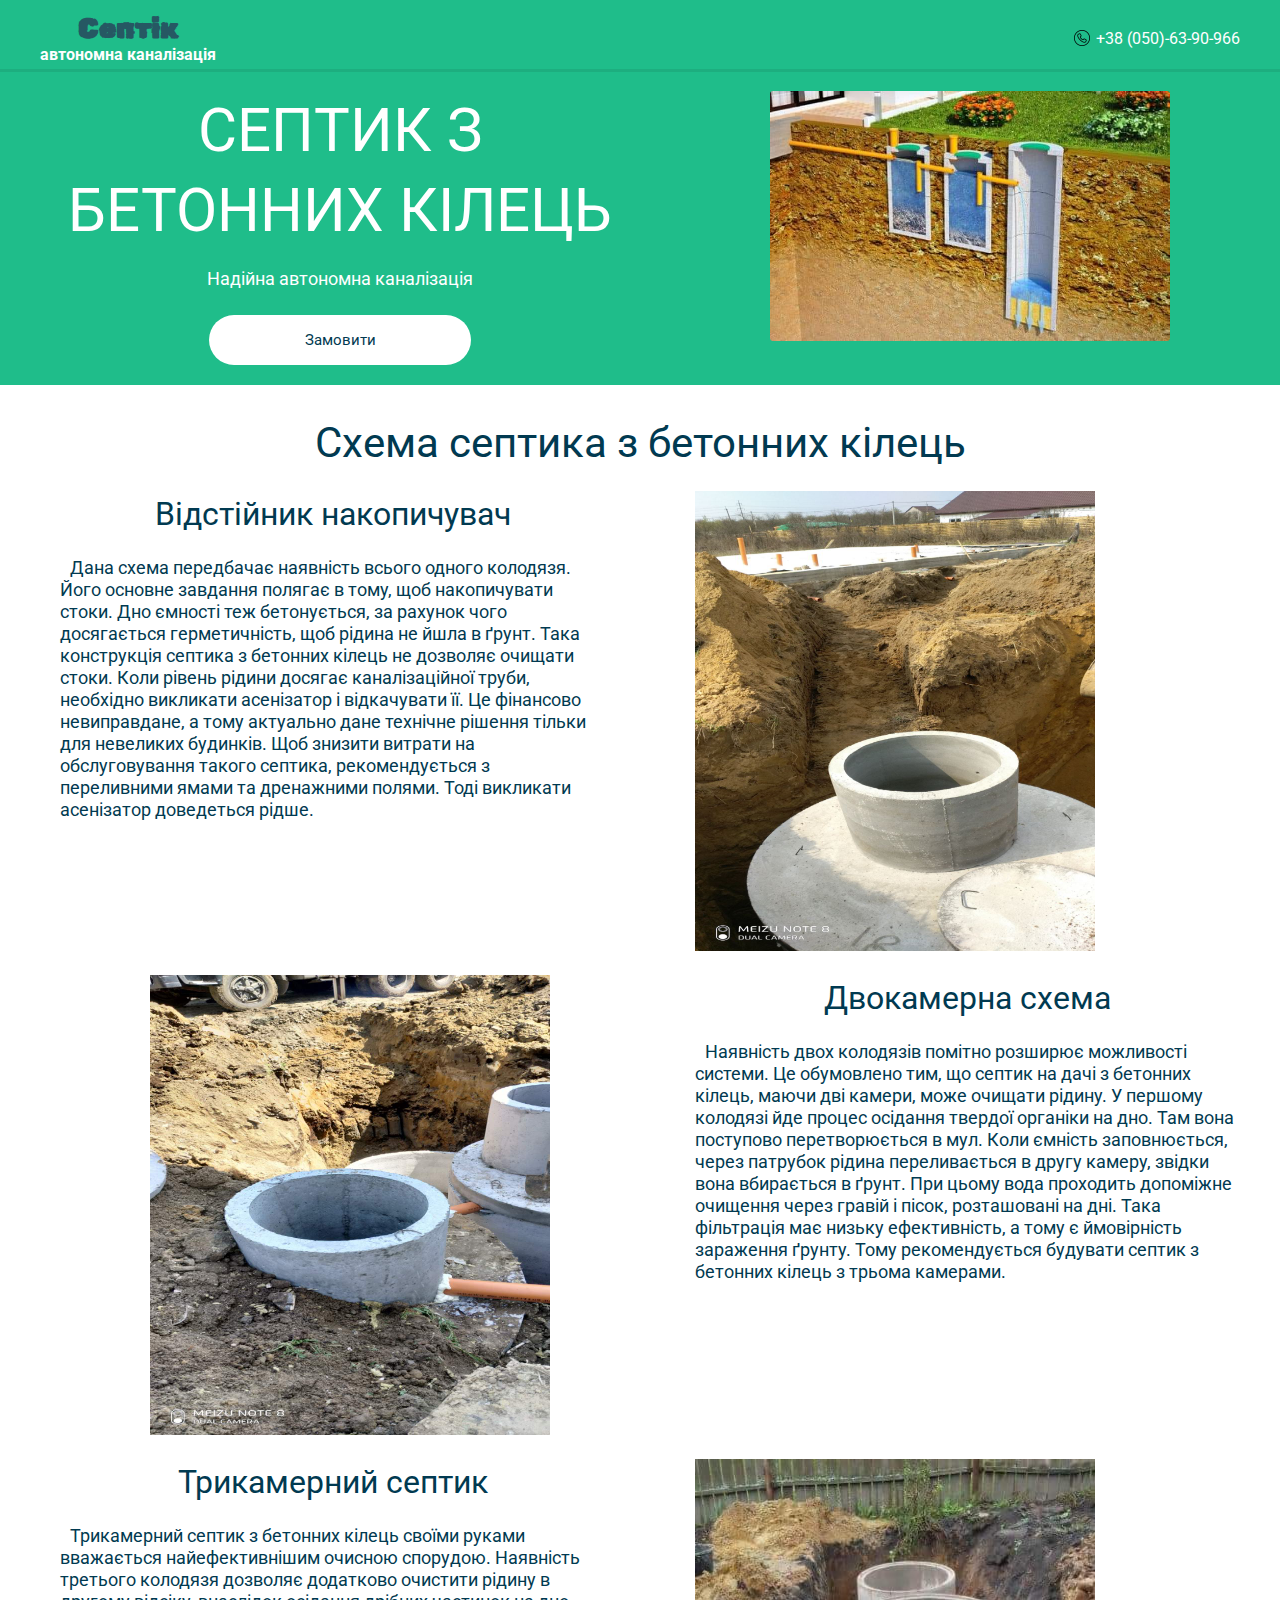
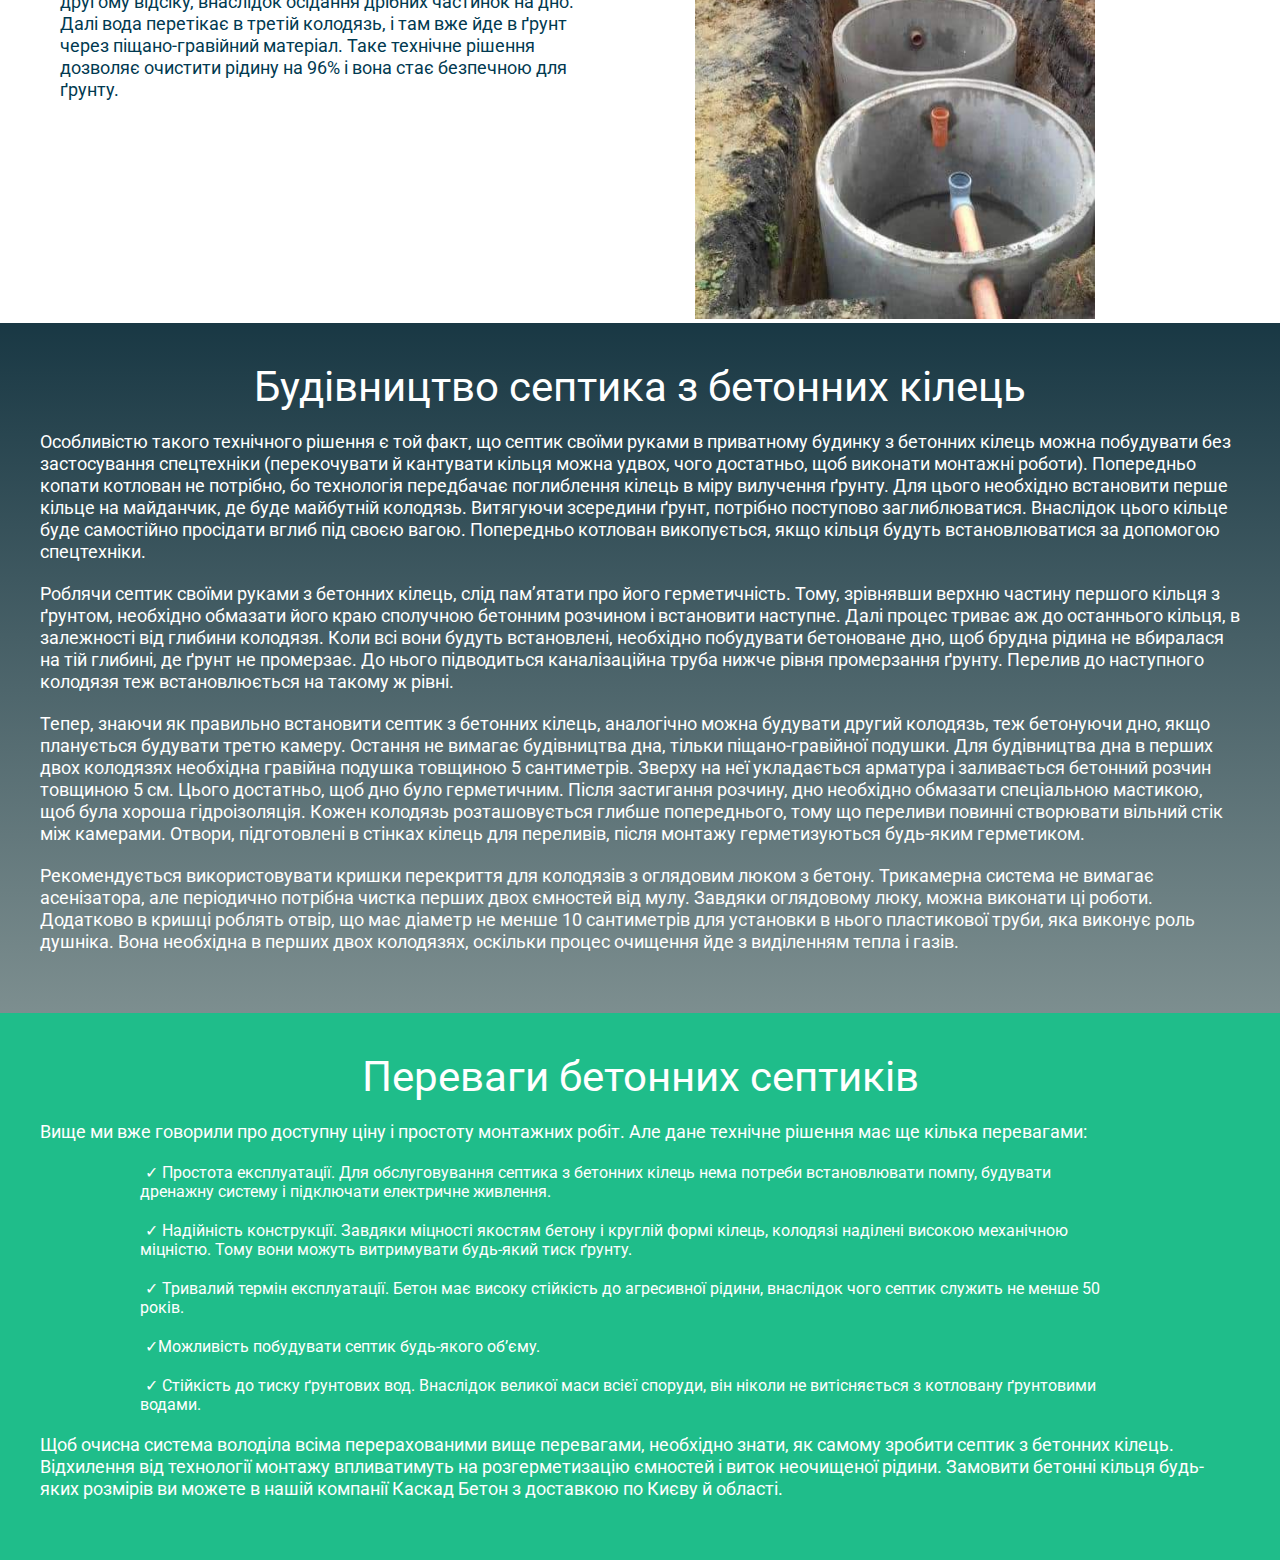
==== index.html @ 29ce248e "+" ====
<!DOCTYPE html>
<html lang="en">
  <head>
    <meta charset="UTF-8" />
    <meta http-equiv="X-UA-Compatible" content="IE=edge" />
    <meta name="viewport" content="width=device-width, initial-scale=1.0" />
    <link rel="stylesheet" href="./style/style.css" />
    <title>Автономна каналізація Київ</title>
  </head>
  <body>
    <header>
      <div class="container">
        <div class="header_wraper">
          <div class="logo">
            <span>Септік</span> <br />
            автономна каналізація
          </div>
          <div class="contacts_wraper">
            <img src="./img/icons/call.png" alt="" />
            <a href="tel:+380506390966">+38 (050)-63-90-966</a>
          </div>
        </div>
      </div>
      <div class="line"></div>
    </header>
    <section class="main_container">
      <div class="container">
        <div class="main">
          <div class="main_text">
            <h1>СЕПТИК З БЕТОННИХ КІЛЕЦЬ</h1>
            <h2>Надійна автономна каналізація</h2>
            <a href="tel:+380506390966">Замовити</a>
          </div>

          <div class="main_image">
            <img
              src="./img/изображение_viber_2022-11-30_10-48-38-507.jpg"
              alt=""
            />
          </div>
        </div>
      </div>
    </section>
    <section>
      <div class="container">
        <div class="scheme">
          <h3>Схема септика з бетонних кілець</h3>
          <div class="item_left">
            <div class="left">
              <h4>Відстійник накопичувач</h4>
              <p>
                <span>Дана </span> схема передбачає наявність всього одного
                колодязя. Його основне завдання полягає в тому, щоб накопичувати
                стоки. Дно ємності теж бетонується, за рахунок чого досягається
                герметичність, щоб рідина не йшла в ґрунт. Така конструкція
                септика з бетонних кілець не дозволяє очищати стоки. Коли рівень
                рідини досягає каналізаційної труби, необхідно викликати
                асенізатор і відкачувати її. Це фінансово невиправдане, а тому
                актуально дане технічне рішення тільки для невеликих будинків.
                Щоб знизити витрати на обслуговування такого септика,
                рекомендується з переливними ямами та дренажними полями. Тоді
                викликати асенізатор доведеться рідше.
              </p>
            </div>
            <div class="image_left">
              <img
                src="./img/изображение_viber_2022-11-30_10-48-43-849.jpg"
                alt=""
              />
            </div>
          </div>
          <div class="item_right">
            <div class="image_right">
              <img
                src="./img/изображение_viber_2022-11-30_10-48-42-020.jpg"
                alt=""
              />
            </div>
            <div class="right">
              <h4>Двокамерна схема</h4>
              <p>
                <span> Наявність</span> двох колодязів помітно розширює
                можливості системи. Це обумовлено тим, що септик на дачі з
                бетонних кілець, маючи дві камери, може очищати рідину. У
                першому колодязі йде процес осідання твердої органіки на дно.
                Там вона поступово перетворюється в мул. Коли ємність
                заповнюється, через патрубок рідина переливається в другу
                камеру, звідки вона вбирається в ґрунт. При цьому вода проходить
                допоміжне очищення через гравій і пісок, розташовані на дні.
                Така фільтрація має низьку ефективність, а тому є ймовірність
                зараження ґрунту. Тому рекомендується будувати септик з бетонних
                кілець з трьома камерами.
              </p>
            </div>
          </div>
          <div class="item_left">
            <div class="left">
              <h4>Трикамерний септик</h4>
              <p>
                <span>Трикамерний</span> септик з бетонних кілець своїми руками
                вважається найефективнішим очисною спорудою. Наявність третього
                колодязя дозволяє додатково очистити рідину в другому відсіку,
                внаслідок осідання дрібних частинок на дно. Далі вода перетікає
                в третій колодязь, і там вже йде в ґрунт через піщано-гравійний
                матеріал. Таке технічне рішення дозволяє очистити рідину на 96%
                і вона стає безпечною для ґрунту.
              </p>
            </div>
            <div class="image_left">
              <img
                src="./img/изображение_viber_2022-11-30_10-48-37-850.jpg"
                alt=""
              />
            </div>
          </div>
        </div>
      </div>
    </section>

    <section class="construction">
      <div class="container">
        <h4>Будівництво септика з бетонних кілець</h4>
        <p>
          Особливістю такого технічного рішення є той факт, що септик своїми
          руками в приватному будинку з бетонних кілець можна побудувати без
          застосування спецтехніки (перекочувати й кантувати кільця можна удвох,
          чого достатньо, щоб виконати монтажні роботи). Попередньо копати
          котлован не потрібно, бо технологія передбачає поглиблення кілець в
          міру вилучення ґрунту. Для цього необхідно встановити перше кільце на
          майданчик, де буде майбутній колодязь. Витягуючи зсередини ґрунт,
          потрібно поступово заглиблюватися. Внаслідок цього кільце буде
          самостійно просідати вглиб під своєю вагою. Попередньо котлован
          викопується, якщо кільця будуть встановлюватися за допомогою
          спецтехніки.
        </p>
        <p>
          Роблячи септик своїми руками з бетонних кілець, слід пам’ятати про
          його герметичність. Тому, зрівнявши верхню частину першого кільця з
          ґрунтом, необхідно обмазати його краю сполучною бетонним розчином і
          встановити наступне. Далі процес триває аж до останнього кільця, в
          залежності від глибини колодязя. Коли всі вони будуть встановлені,
          необхідно побудувати бетоноване дно, щоб брудна рідина не вбиралася на
          тій глибині, де ґрунт не промерзає. До нього підводиться каналізаційна
          труба нижче рівня промерзання ґрунту. Перелив до наступного колодязя
          теж встановлюється на такому ж рівні.
        </p>
        <p>
          Тепер, знаючи як правильно встановити септик з бетонних кілець,
          аналогічно можна будувати другий колодязь, теж бетонуючи дно, якщо
          планується будувати третю камеру. Остання не вимагає будівництва дна,
          тільки піщано-гравійної подушки. Для будівництва дна в перших двох
          колодязях необхідна гравійна подушка товщиною 5 сантиметрів. Зверху на
          неї укладається арматура і заливається бетонний розчин товщиною 5 см.
          Цього достатньо, щоб дно було герметичним. Після застигання розчину,
          дно необхідно обмазати спеціальною мастикою, щоб була хороша
          гідроізоляція. Кожен колодязь розташовується глибше попереднього, тому
          що переливи повинні створювати вільний стік між камерами. Отвори,
          підготовлені в стінках кілець для переливів, після монтажу
          герметизуються будь-яким герметиком.
        </p>
        <p>
          Рекомендується використовувати кришки перекриття для колодязів з
          оглядовим люком з бетону. Трикамерна система не вимагає асенізатора,
          але періодично потрібна чистка перших двох ємностей від мулу. Завдяки
          оглядовому люку, можна виконати ці роботи. Додатково в кришці роблять
          отвір, що має діаметр не менше 10 сантиметрів для установки в нього
          пластикової труби, яка виконує роль душніка. Вона необхідна в перших
          двох колодязях, оскільки процес очищення йде з виділенням тепла і
          газів.
        </p>
      </div>
    </section>
    <section class="benefits">
      <div class="container">
        <h4>Переваги бетонних септиків</h4>
        <p>
          Вище ми вже говорили про доступну ціну і простоту монтажних робіт. Але
          дане технічне рішення має ще кілька перевагами:
        </p>
        <ul>
          <li>
            Простота експлуатації. Для обслуговування септика з бетонних кілець
            нема потреби встановлювати помпу, будувати дренажну систему і
            підключати електричне живлення.
          </li>
          <li>
            Надійність конструкції. Завдяки міцності якостям бетону і круглій
            формі кілець, колодязі наділені високою механічною міцністю. Тому
            вони можуть витримувати будь-який тиск ґрунту.
          </li>
          <li>
            Тривалий термін експлуатації. Бетон має високу стійкість до
            агресивної рідини, внаслідок чого септик служить не менше 50 років.
          </li>
          <li>Можливість побудувати септик будь-якого об’єму.</li>
          <li>
            Стійкість до тиску ґрунтових вод. Внаслідок великої маси всієї
            споруди, він ніколи не витісняється з котловану ґрунтовими водами.
          </li>
        </ul>
        <p>
          Щоб очисна система володіла всіма перерахованими вище перевагами,
          необхідно знати, як самому зробити септик з бетонних кілець.
          Відхилення від технології монтажу впливатимуть на розгерметизацію
          ємностей і виток неочищеної рідини. Замовити бетонні кільця будь-яких
          розмірів ви можете в нашій компанії Каскад Бетон з доставкою по Києву
          й області.
        </p>
      </div>
    </section>
  </body>
  <script src="./js/main.js"></script>
</html>
---- style/style.css ----
﻿@import url("https://fonts.googleapis.com/css2?family=Roboto:wght@400;700;900&display=swap");@import url("https://fonts.googleapis.com/css2?family=Rubik+Distressed&display=swap");*{margin:0;padding:0;box-sizing:border-box;font-family:"Roboto", sans-serif}.container{width:1200px;margin:0 auto}header{z-index:6;position:fixed;top:0;left:0;width:100%;background:#1fbd8a;height:71px}header .line{margin-top:5px;width:100%;background-color:rgba(19,40,29,0.098);height:3px;z-index:4}header .header_wraper{padding-top:12px;display:flex;justify-content:space-between;align-items:center}header .header_wraper .logo{text-align:center;color:white;font-weight:bold}header .header_wraper .logo span{font-family:"Rubik Distressed", cursive;color:#265863;font-size:28px}header .header_wraper .contacts_wraper{display:flex;align-items:center}header .header_wraper .contacts_wraper a{text-decoration:none;color:white;font-style:16px;margin-left:6px}header .header_wraper .contacts_wraper img{width:16px;height:16px}.main_container{padding-top:91px;background:#1fbd8a;padding-bottom:20px}.main_container .main{display:flex}.main_container .main_text{width:50%}.main_container .main_text h1{font-family:"Roboto";font-style:normal;font-weight:400;font-size:60px;line-height:80px;color:#ffffff;text-align:center;display:flex;justify-content:center;align-items:center}.main_container .main_text h2{text-align:center;margin-top:15px;font-family:"Roboto";font-style:normal;font-weight:400;font-size:18px;line-height:26px;color:#ffffff}.main_container .main_text a{margin:auto;margin-top:23px;display:flex;justify-content:center;align-items:center;width:262px;height:50px;text-decoration:none;background:#ffffff;border-radius:50px;font-family:"Roboto";font-style:normal;font-weight:400;font-size:15px;line-height:16px;text-align:center;color:#013a51}.main_container .main_image{max-width:50%}.main_container .main_image img{width:400px;height:250px;margin-left:130px;border-radius:3px}.scheme h3{margin-top:30px;font-family:"Roboto";font-style:normal;font-weight:400;font-size:42px;line-height:56px;text-align:center;color:#013a51}.scheme .item_left{margin-top:20px;margin-left:20px;display:flex}.scheme .item_left .left{width:50%}.scheme .item_left .left h4{font-family:"Roboto";font-style:normal;font-weight:400;font-size:32px;line-height:46px;text-align:center;color:#013a51}.scheme .item_left .left p{margin-top:20px;font-family:"Roboto";font-style:normal;font-weight:400;font-size:18px;line-height:22px;color:#013a51}.scheme .item_left .left span{margin-left:10px}.scheme .item_left .image_left{width:50%;margin-left:90px}.scheme .item_left .image_left img{width:400px;height:460px}.scheme .item_right{margin-top:20px;margin-left:20px;display:flex}.scheme .item_right .right{width:50%}.scheme .item_right .right h4{font-family:"Roboto";font-style:normal;font-weight:400;font-size:32px;line-height:46px;text-align:center;color:#013a51}.scheme .item_right .right p{margin-top:20px;font-family:"Roboto";font-style:normal;font-weight:400;font-size:18px;line-height:22px;color:#013a51}.scheme .item_right .right span{margin-left:10px}.scheme .item_right .image_right{width:50%;margin-left:90px}.scheme .item_right .image_right img{width:400px;height:460px}.construction{background:linear-gradient(180deg, rgba(255,255,255,0) 0%, #f2f4e8 217.84%),#193844;width:100%;padding-bottom:40px}.construction h4{padding-top:40px;margin-bottom:20px;font-family:"Roboto";font-style:normal;font-weight:400;font-size:42px;line-height:48px;text-align:center;color:#ffffff}.construction p{margin-bottom:20px;font-family:"Roboto";font-weight:400;font-size:18px;line-height:22px;color:#ffffff}.benefits{background:#1fbd8a;padding-bottom:40px}.benefits h4{padding-top:40px;margin-bottom:20px;font-family:"Roboto";font-style:normal;font-weight:400;font-size:42px;line-height:48px;text-align:center;color:#ffffff}.benefits p{margin-bottom:20px;font-family:"Roboto";font-weight:400;font-size:18px;line-height:22px;color:#ffffff}.benefits ul{margin:0 auto;width:1000px}.benefits ul li{display:block;margin-right:20px;list-style-type:none;color:white;margin-bottom:20px}.benefits ul li::before{content:"✓";color:white;margin-left:5px}
/*# sourceMappingURL=style.css.map */
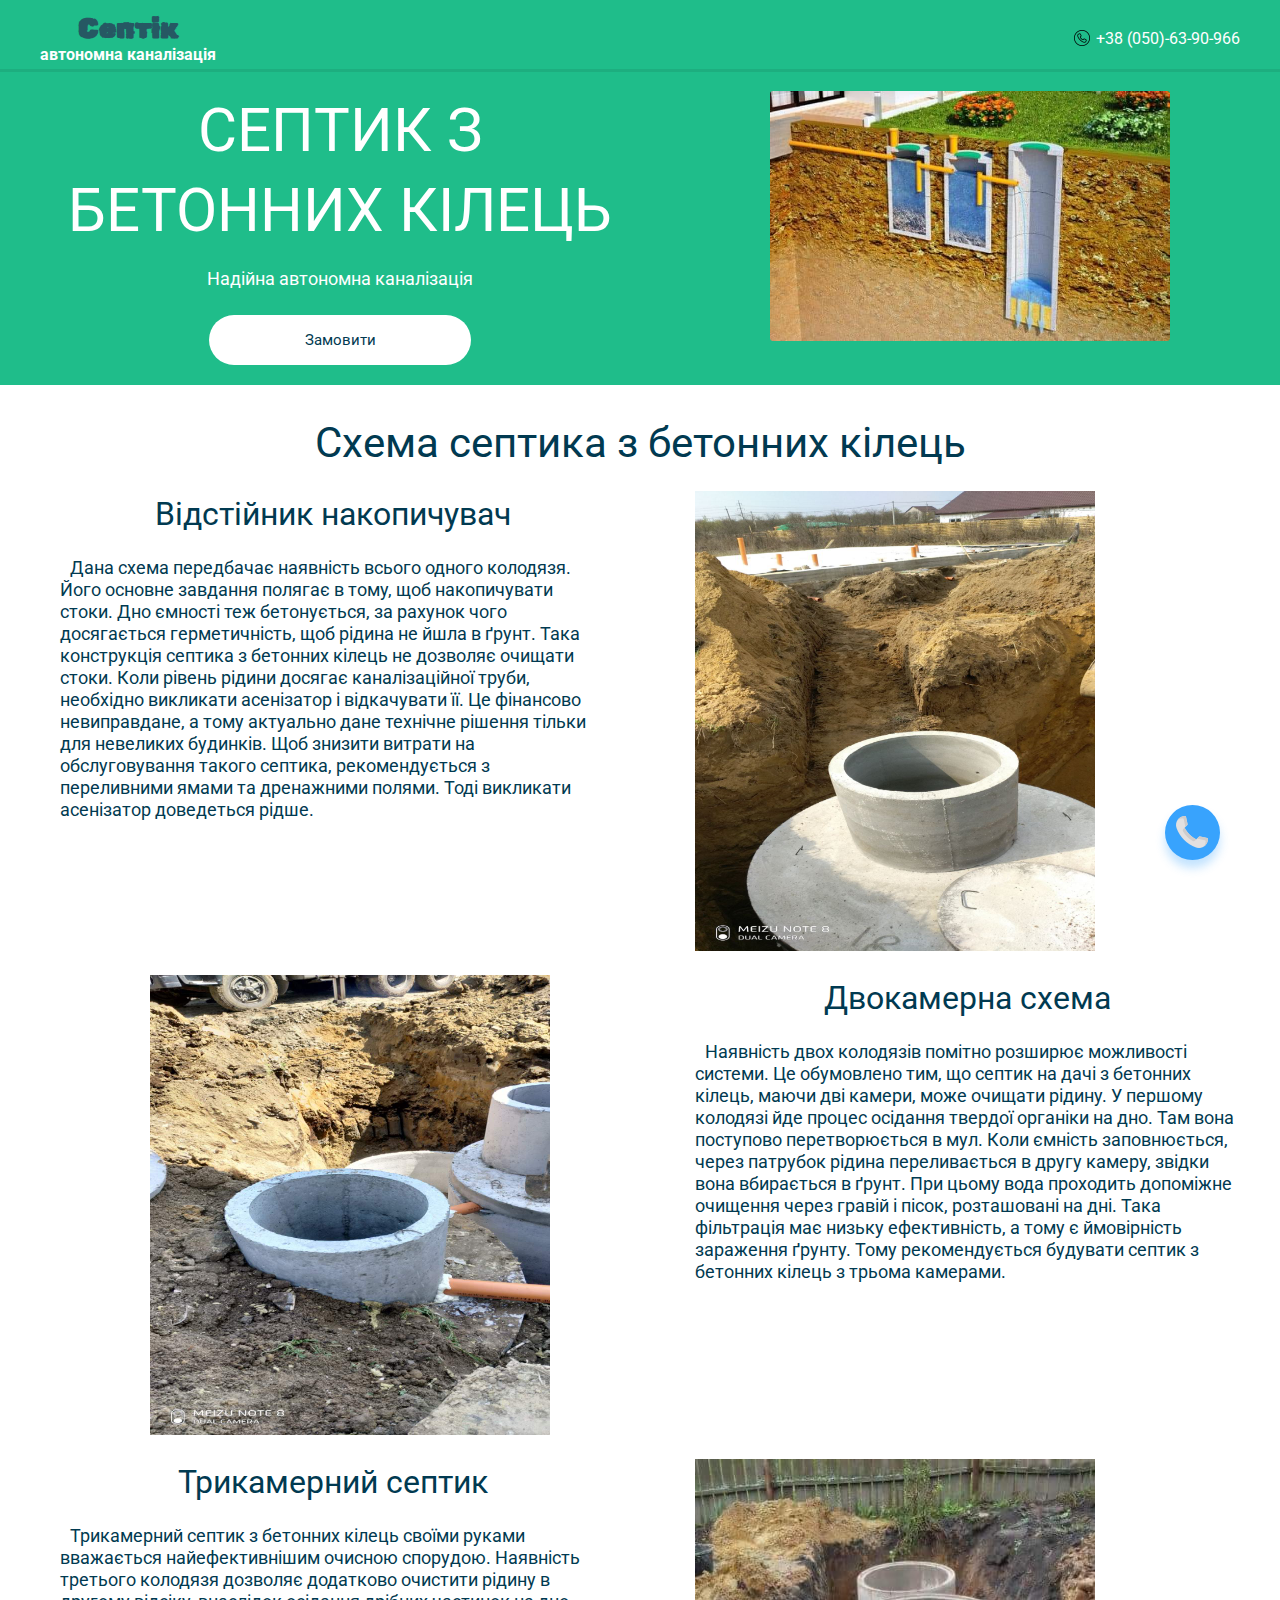
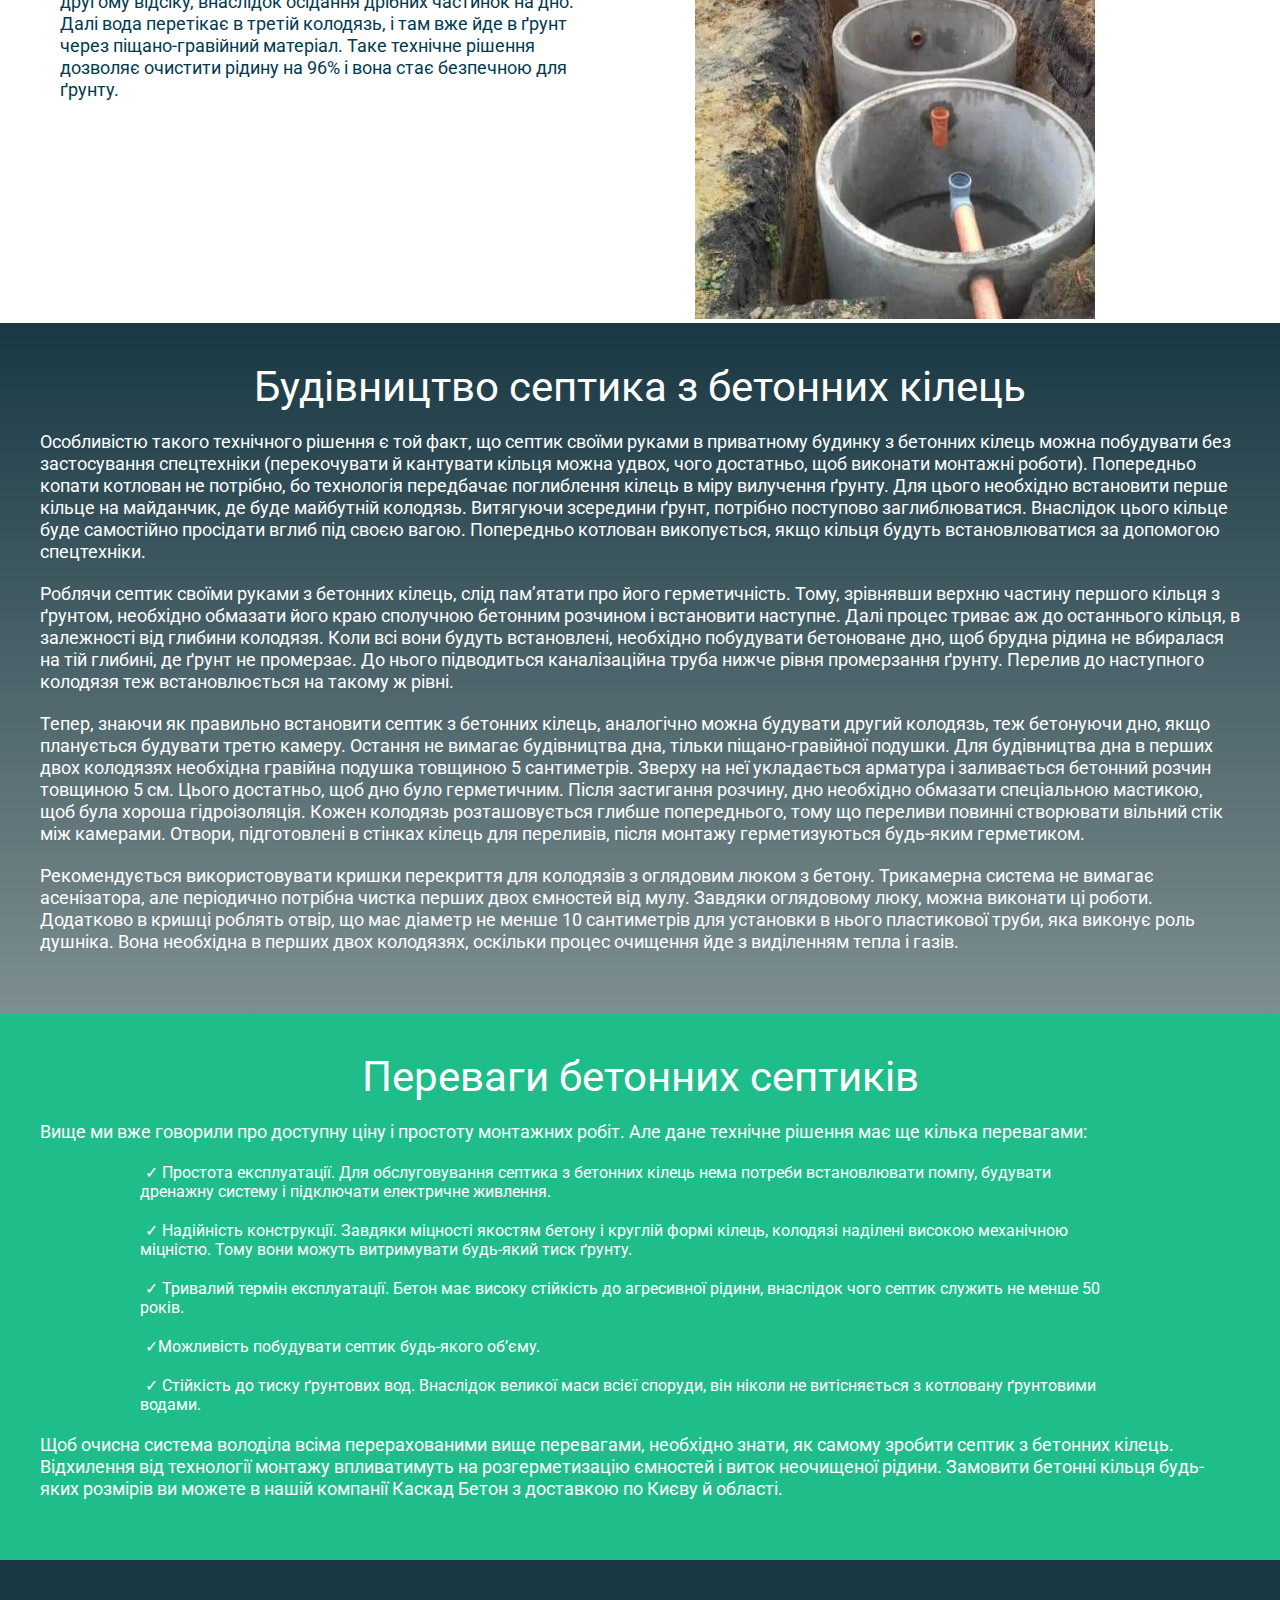
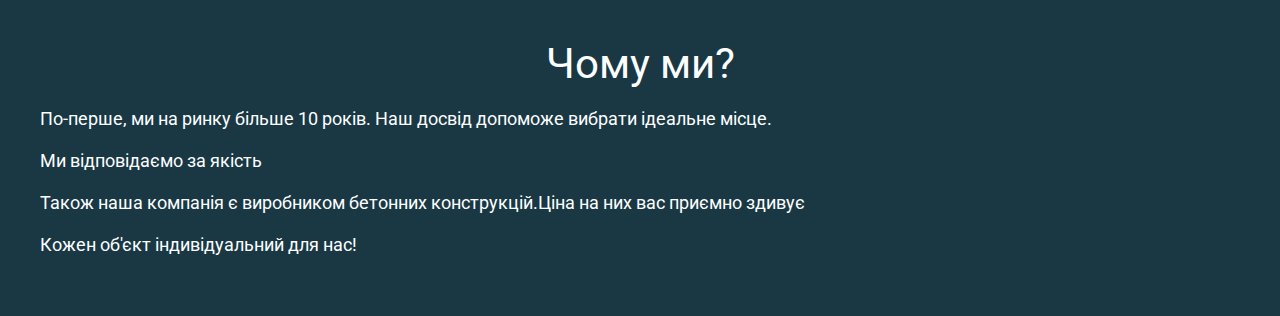
==== commit a779e720: "+" ====
--- a/index.html
+++ b/index.html
@@ -117,6 +117,14 @@
       </div>
     </section>
 
+    <!-- call -->
+    <div class="container">
+      <a href="tel:+380506390966">
+        <div class="callback-bt">
+          <div class="text-call"></div>
+        </div>
+      </a>
+    </div>
     <section class="construction">
       <div class="container">
         <h4>Будівництво септика з бетонних кілець</h4>
@@ -208,6 +216,21 @@
         </p>
       </div>
     </section>
+    <section class="about">
+      <div class="container">
+        <h4>Чому ми?</h4>
+        <p>
+          По-перше, ми на ринку більше 10 років. Наш досвід допоможе вибрати
+          ідеальне місце.
+        </p>
+        <p>Ми відповідаємо за якість</p>
+        <p>
+          Також наша компанія є виробником бетонних конструкцій.Ціна на них вас
+          приємно здивує
+        </p>
+        <p>Кожен об'єкт індивідуальний для нас!</p>
+      </div>
+    </section>
   </body>
   <script src="./js/main.js"></script>
 </html>
--- a/style/style.css
+++ b/style/style.css
@@ -1,2 +1,2 @@
-﻿@import url("https://fonts.googleapis.com/css2?family=Roboto:wght@400;700;900&display=swap");@import url("https://fonts.googleapis.com/css2?family=Rubik+Distressed&display=swap");*{margin:0;padding:0;box-sizing:border-box;font-family:"Roboto", sans-serif}.container{width:1200px;margin:0 auto}header{z-index:6;position:fixed;top:0;left:0;width:100%;background:#1fbd8a;height:71px}header .line{margin-top:5px;width:100%;background-color:rgba(19,40,29,0.098);height:3px;z-index:4}header .header_wraper{padding-top:12px;display:flex;justify-content:space-between;align-items:center}header .header_wraper .logo{text-align:center;color:white;font-weight:bold}header .header_wraper .logo span{font-family:"Rubik Distressed", cursive;color:#265863;font-size:28px}header .header_wraper .contacts_wraper{display:flex;align-items:center}header .header_wraper .contacts_wraper a{text-decoration:none;color:white;font-style:16px;margin-left:6px}header .header_wraper .contacts_wraper img{width:16px;height:16px}.main_container{padding-top:91px;background:#1fbd8a;padding-bottom:20px}.main_container .main{display:flex}.main_container .main_text{width:50%}.main_container .main_text h1{font-family:"Roboto";font-style:normal;font-weight:400;font-size:60px;line-height:80px;color:#ffffff;text-align:center;display:flex;justify-content:center;align-items:center}.main_container .main_text h2{text-align:center;margin-top:15px;font-family:"Roboto";font-style:normal;font-weight:400;font-size:18px;line-height:26px;color:#ffffff}.main_container .main_text a{margin:auto;margin-top:23px;display:flex;justify-content:center;align-items:center;width:262px;height:50px;text-decoration:none;background:#ffffff;border-radius:50px;font-family:"Roboto";font-style:normal;font-weight:400;font-size:15px;line-height:16px;text-align:center;color:#013a51}.main_container .main_image{max-width:50%}.main_container .main_image img{width:400px;height:250px;margin-left:130px;border-radius:3px}.scheme h3{margin-top:30px;font-family:"Roboto";font-style:normal;font-weight:400;font-size:42px;line-height:56px;text-align:center;color:#013a51}.scheme .item_left{margin-top:20px;margin-left:20px;display:flex}.scheme .item_left .left{width:50%}.scheme .item_left .left h4{font-family:"Roboto";font-style:normal;font-weight:400;font-size:32px;line-height:46px;text-align:center;color:#013a51}.scheme .item_left .left p{margin-top:20px;font-family:"Roboto";font-style:normal;font-weight:400;font-size:18px;line-height:22px;color:#013a51}.scheme .item_left .left span{margin-left:10px}.scheme .item_left .image_left{width:50%;margin-left:90px}.scheme .item_left .image_left img{width:400px;height:460px}.scheme .item_right{margin-top:20px;margin-left:20px;display:flex}.scheme .item_right .right{width:50%}.scheme .item_right .right h4{font-family:"Roboto";font-style:normal;font-weight:400;font-size:32px;line-height:46px;text-align:center;color:#013a51}.scheme .item_right .right p{margin-top:20px;font-family:"Roboto";font-style:normal;font-weight:400;font-size:18px;line-height:22px;color:#013a51}.scheme .item_right .right span{margin-left:10px}.scheme .item_right .image_right{width:50%;margin-left:90px}.scheme .item_right .image_right img{width:400px;height:460px}.construction{background:linear-gradient(180deg, rgba(255,255,255,0) 0%, #f2f4e8 217.84%),#193844;width:100%;padding-bottom:40px}.construction h4{padding-top:40px;margin-bottom:20px;font-family:"Roboto";font-style:normal;font-weight:400;font-size:42px;line-height:48px;text-align:center;color:#ffffff}.construction p{margin-bottom:20px;font-family:"Roboto";font-weight:400;font-size:18px;line-height:22px;color:#ffffff}.benefits{background:#1fbd8a;padding-bottom:40px}.benefits h4{padding-top:40px;margin-bottom:20px;font-family:"Roboto";font-style:normal;font-weight:400;font-size:42px;line-height:48px;text-align:center;color:#ffffff}.benefits p{margin-bottom:20px;font-family:"Roboto";font-weight:400;font-size:18px;line-height:22px;color:#ffffff}.benefits ul{margin:0 auto;width:1000px}.benefits ul li{display:block;margin-right:20px;list-style-type:none;color:white;margin-bottom:20px}.benefits ul li::before{content:"✓";color:white;margin-left:5px}
+﻿@import url("https://fonts.googleapis.com/css2?family=Roboto:wght@400;700;900&display=swap");@import url("https://fonts.googleapis.com/css2?family=Rubik+Distressed&display=swap");*{margin:0;padding:0;box-sizing:border-box;font-family:"Roboto", sans-serif}.container{width:1200px;margin:0 auto}.container .callback-bt{background:#38a3fd;border-radius:50%;box-shadow:0 8px 10px rgba(56,163,253,0.3);cursor:pointer;border:2px solid transparent;display:block;height:55px;width:55px;text-align:center;position:fixed;right:60px;bottom:40px;z-index:999;transition:0.3s ease-in-out;-webkit-animation:hoverWave linear 1s infinite;animation:hoverWave linear 1s infinite}.container .text-call{background-image:url("../img/icons/free-icon-phone-2948005.png");background-repeat:no-repeat;height:35px;width:35px;position:relative;top:9px;left:9px}@keyframes hoverWave{0%{box-shadow:0 8px 10px rgba(56,163,253,0.3),0 0 0 0 rgba(56,163,253,0.2),0 0 0 0 rgba(56,163,253,0.2)}40%{box-shadow:0 8px 10px rgba(56,163,253,0.3),0 0 0 15px rgba(56,163,253,0.2),0 0 0 0 rgba(56,163,253,0.2)}80%{box-shadow:0 8px 10px rgba(56,163,253,0.3),0 0 0 30px rgba(56,163,253,0),0 0 0 26.7px rgba(56,163,253,0.067)}100%{box-shadow:0 8px 10px rgba(56,163,253,0.3),0 0 0 30px rgba(56,163,253,0),0 0 0 40px rgba(56,163,253,0)}}header{z-index:6;position:fixed;top:0;left:0;width:100%;background:#1fbd8a;height:71px}header .line{margin-top:5px;width:100%;background-color:rgba(19,40,29,0.098);height:3px;z-index:4}header .header_wraper{padding-top:12px;display:flex;justify-content:space-between;align-items:center}header .header_wraper .logo{text-align:center;color:white;font-weight:bold}header .header_wraper .logo span{font-family:"Rubik Distressed", cursive;color:#265863;font-size:28px}header .header_wraper .contacts_wraper{display:flex;align-items:center}header .header_wraper .contacts_wraper a{text-decoration:none;color:white;font-style:16px;margin-left:6px}header .header_wraper .contacts_wraper img{width:16px;height:16px}.main_container{padding-top:91px;background:#1fbd8a;padding-bottom:20px}.main_container .main{display:flex}.main_container .main_text{width:50%}.main_container .main_text h1{font-family:"Roboto";font-style:normal;font-weight:400;font-size:60px;line-height:80px;color:#ffffff;text-align:center;display:flex;justify-content:center;align-items:center}.main_container .main_text h2{text-align:center;margin-top:15px;font-family:"Roboto";font-style:normal;font-weight:400;font-size:18px;line-height:26px;color:#ffffff}.main_container .main_text a{margin:auto;margin-top:23px;display:flex;justify-content:center;align-items:center;width:262px;height:50px;text-decoration:none;background:#ffffff;border-radius:50px;font-family:"Roboto";font-style:normal;font-weight:400;font-size:15px;line-height:16px;text-align:center;color:#013a51}.main_container .main_image{max-width:50%}.main_container .main_image img{width:400px;height:250px;margin-left:130px;border-radius:3px}.scheme h3{margin-top:30px;font-family:"Roboto";font-style:normal;font-weight:400;font-size:42px;line-height:56px;text-align:center;color:#013a51}.scheme .item_left{margin-top:20px;margin-left:20px;display:flex}.scheme .item_left .left{width:50%}.scheme .item_left .left h4{font-family:"Roboto";font-style:normal;font-weight:400;font-size:32px;line-height:46px;text-align:center;color:#013a51}.scheme .item_left .left p{margin-top:20px;font-family:"Roboto";font-style:normal;font-weight:400;font-size:18px;line-height:22px;color:#013a51}.scheme .item_left .left span{margin-left:10px}.scheme .item_left .image_left{width:50%;margin-left:90px}.scheme .item_left .image_left img{width:400px;height:460px}.scheme .item_right{margin-top:20px;margin-left:20px;display:flex}.scheme .item_right .right{width:50%}.scheme .item_right .right h4{font-family:"Roboto";font-style:normal;font-weight:400;font-size:32px;line-height:46px;text-align:center;color:#013a51}.scheme .item_right .right p{margin-top:20px;font-family:"Roboto";font-style:normal;font-weight:400;font-size:18px;line-height:22px;color:#013a51}.scheme .item_right .right span{margin-left:10px}.scheme .item_right .image_right{width:50%;margin-left:90px}.scheme .item_right .image_right img{width:400px;height:460px}.construction{background:linear-gradient(180deg, rgba(255,255,255,0) 0%, #f2f4e8 217.84%),#193844;width:100%;padding-bottom:40px}.construction h4{padding-top:40px;margin-bottom:20px;font-family:"Roboto";font-style:normal;font-weight:400;font-size:42px;line-height:48px;text-align:center;color:#ffffff}.construction p{margin-bottom:20px;font-family:"Roboto";font-weight:400;font-size:18px;line-height:22px;color:#ffffff}.benefits{background:#1fbd8a;padding-bottom:40px}.benefits h4{padding-top:40px;margin-bottom:20px;font-family:"Roboto";font-style:normal;font-weight:400;font-size:42px;line-height:48px;text-align:center;color:#ffffff}.benefits p{margin-bottom:20px;font-family:"Roboto";font-weight:400;font-size:18px;line-height:22px;color:#ffffff}.benefits ul{margin:0 auto;width:1000px}.benefits ul li{display:block;margin-right:20px;list-style-type:none;color:white;margin-bottom:20px}.benefits ul li::before{content:"✓";color:white;margin-left:5px}.about{background:#193844;padding-top:40px;padding-bottom:40px}.about h4{padding-top:40px;margin-bottom:20px;font-family:"Roboto";font-style:normal;font-weight:400;font-size:42px;line-height:48px;text-align:center;color:#ffffff}.about p{margin-bottom:20px;font-family:"Roboto";font-weight:400;font-size:18px;line-height:22px;color:#ffffff}
 /*# sourceMappingURL=style.css.map */
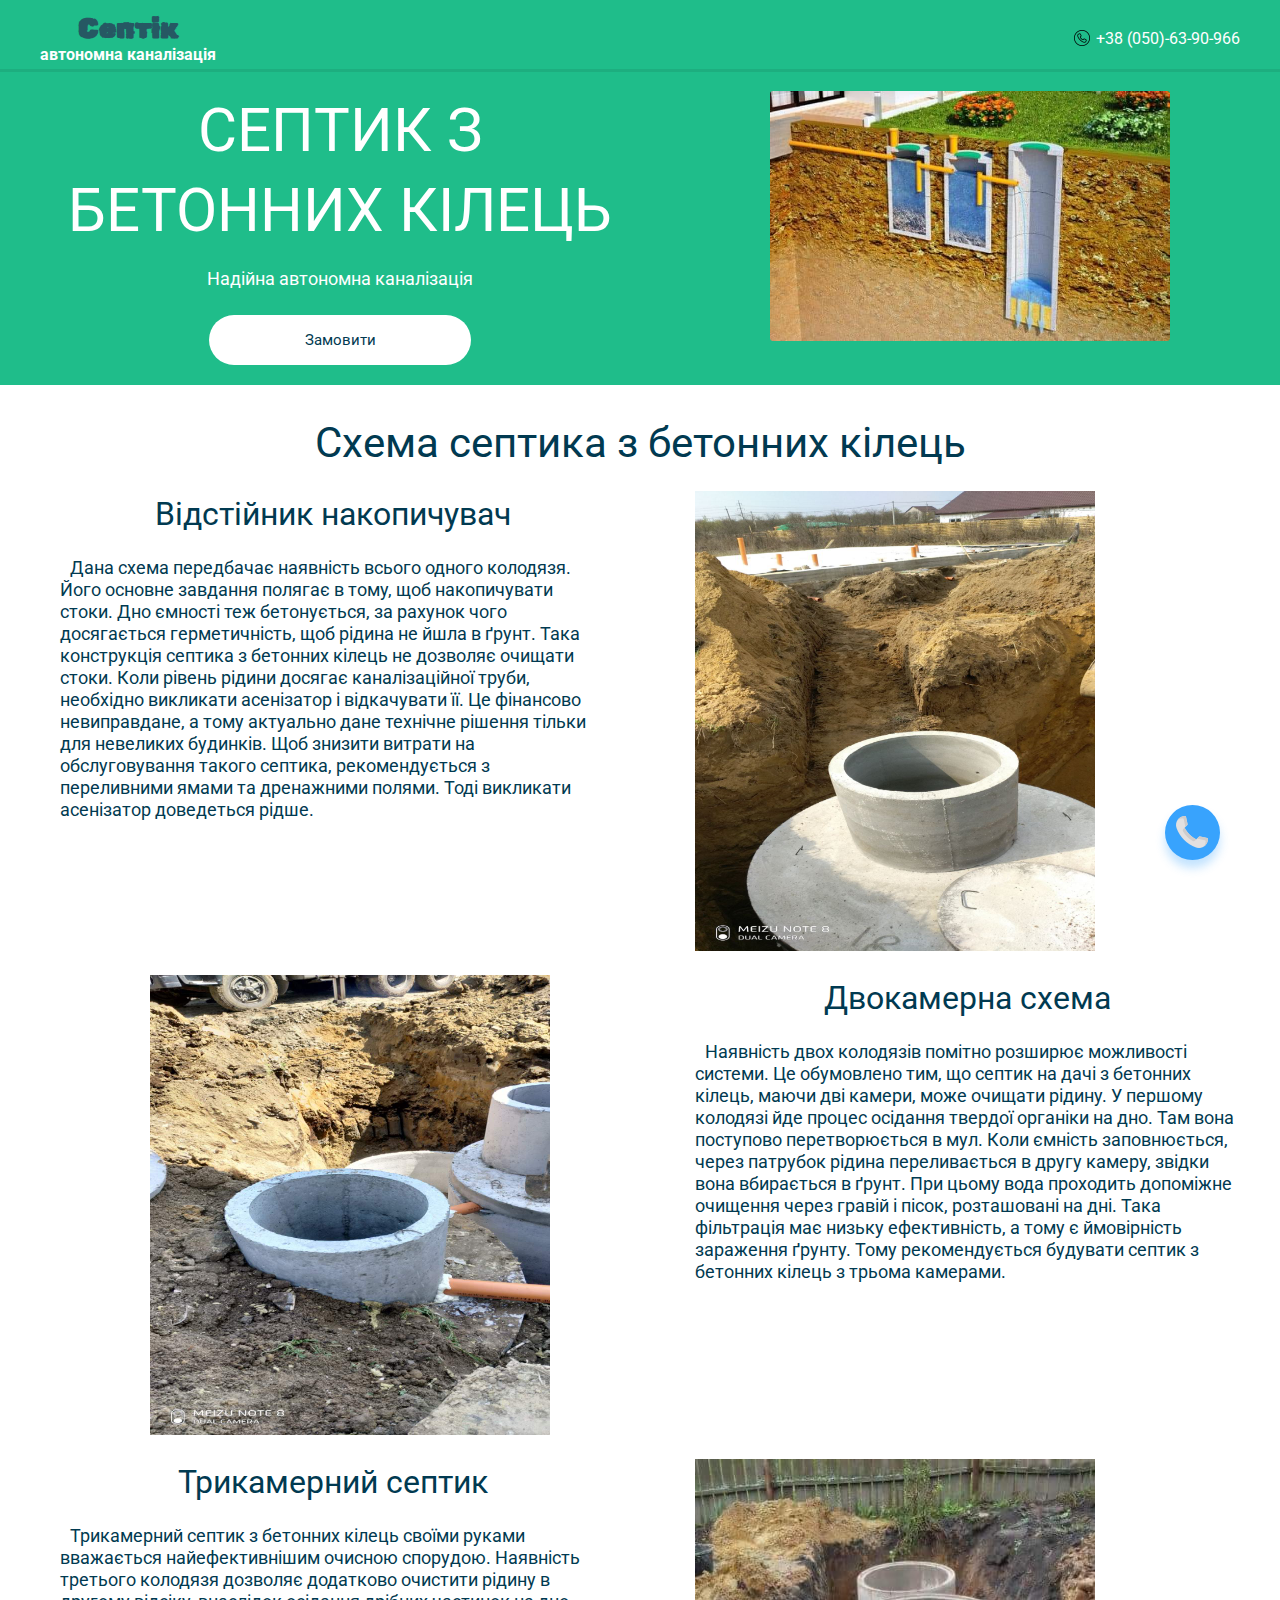
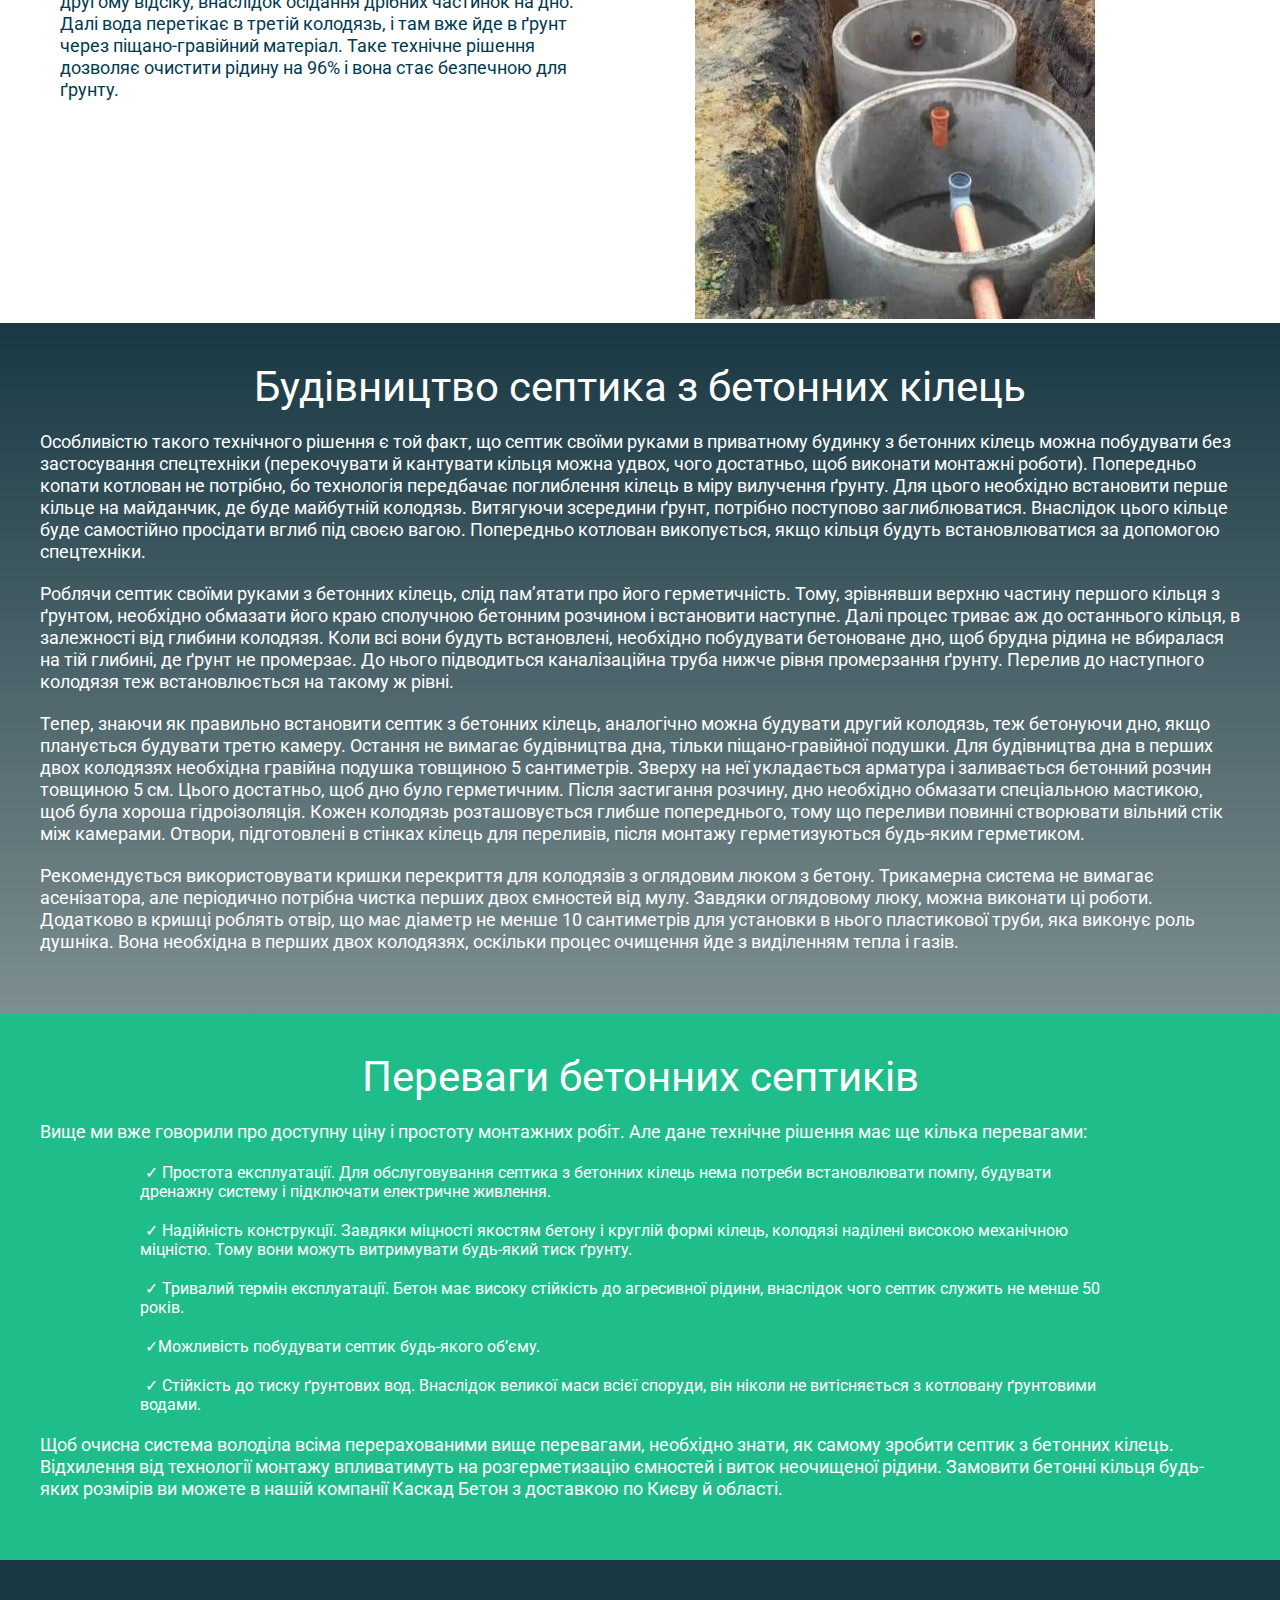
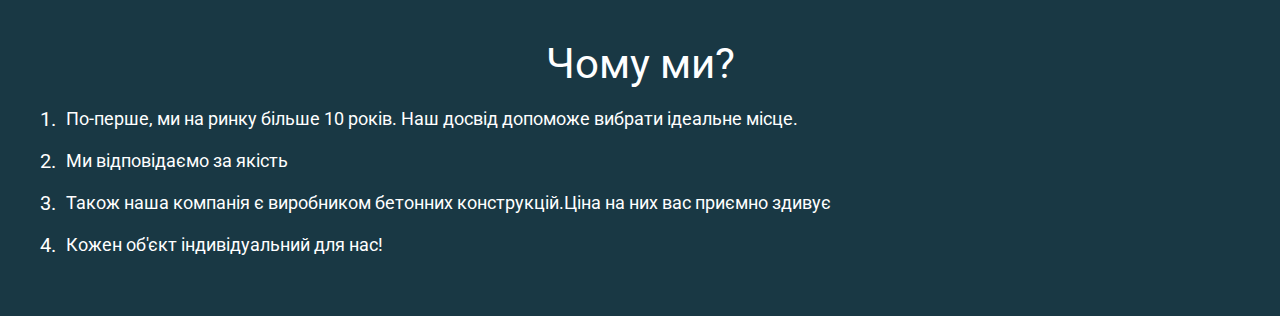
==== commit 9e22c339: "+" ====
--- a/index.html
+++ b/index.html
@@ -219,16 +219,28 @@
     <section class="about">
       <div class="container">
         <h4>Чому ми?</h4>
-        <p>
-          По-перше, ми на ринку більше 10 років. Наш досвід допоможе вибрати
-          ідеальне місце.
-        </p>
-        <p>Ми відповідаємо за якість</p>
-        <p>
-          Також наша компанія є виробником бетонних конструкцій.Ціна на них вас
-          приємно здивує
-        </p>
-        <p>Кожен об'єкт індивідуальний для нас!</p>
+        <div class="item">
+          <span>1.</span>
+          <p>
+            По-перше, ми на ринку більше 10 років. Наш досвід допоможе вибрати
+            ідеальне місце.
+          </p>
+        </div>
+        <div class="item">
+          <span>2.</span>
+          <p>Ми відповідаємо за якість</p>
+        </div>
+        <div class="item">
+          <span>3.</span>
+          <p>
+            Також наша компанія є виробником бетонних конструкцій.Ціна на них
+            вас приємно здивує
+          </p>
+        </div>
+        <div class="item">
+          <span>4.</span>
+          <p>Кожен об'єкт індивідуальний для нас!</p>
+        </div>
       </div>
     </section>
   </body>
--- a/style/style.css
+++ b/style/style.css
@@ -1,2 +1,2 @@
-﻿@import url("https://fonts.googleapis.com/css2?family=Roboto:wght@400;700;900&display=swap");@import url("https://fonts.googleapis.com/css2?family=Rubik+Distressed&display=swap");*{margin:0;padding:0;box-sizing:border-box;font-family:"Roboto", sans-serif}.container{width:1200px;margin:0 auto}.container .callback-bt{background:#38a3fd;border-radius:50%;box-shadow:0 8px 10px rgba(56,163,253,0.3);cursor:pointer;border:2px solid transparent;display:block;height:55px;width:55px;text-align:center;position:fixed;right:60px;bottom:40px;z-index:999;transition:0.3s ease-in-out;-webkit-animation:hoverWave linear 1s infinite;animation:hoverWave linear 1s infinite}.container .text-call{background-image:url("../img/icons/free-icon-phone-2948005.png");background-repeat:no-repeat;height:35px;width:35px;position:relative;top:9px;left:9px}@keyframes hoverWave{0%{box-shadow:0 8px 10px rgba(56,163,253,0.3),0 0 0 0 rgba(56,163,253,0.2),0 0 0 0 rgba(56,163,253,0.2)}40%{box-shadow:0 8px 10px rgba(56,163,253,0.3),0 0 0 15px rgba(56,163,253,0.2),0 0 0 0 rgba(56,163,253,0.2)}80%{box-shadow:0 8px 10px rgba(56,163,253,0.3),0 0 0 30px rgba(56,163,253,0),0 0 0 26.7px rgba(56,163,253,0.067)}100%{box-shadow:0 8px 10px rgba(56,163,253,0.3),0 0 0 30px rgba(56,163,253,0),0 0 0 40px rgba(56,163,253,0)}}header{z-index:6;position:fixed;top:0;left:0;width:100%;background:#1fbd8a;height:71px}header .line{margin-top:5px;width:100%;background-color:rgba(19,40,29,0.098);height:3px;z-index:4}header .header_wraper{padding-top:12px;display:flex;justify-content:space-between;align-items:center}header .header_wraper .logo{text-align:center;color:white;font-weight:bold}header .header_wraper .logo span{font-family:"Rubik Distressed", cursive;color:#265863;font-size:28px}header .header_wraper .contacts_wraper{display:flex;align-items:center}header .header_wraper .contacts_wraper a{text-decoration:none;color:white;font-style:16px;margin-left:6px}header .header_wraper .contacts_wraper img{width:16px;height:16px}.main_container{padding-top:91px;background:#1fbd8a;padding-bottom:20px}.main_container .main{display:flex}.main_container .main_text{width:50%}.main_container .main_text h1{font-family:"Roboto";font-style:normal;font-weight:400;font-size:60px;line-height:80px;color:#ffffff;text-align:center;display:flex;justify-content:center;align-items:center}.main_container .main_text h2{text-align:center;margin-top:15px;font-family:"Roboto";font-style:normal;font-weight:400;font-size:18px;line-height:26px;color:#ffffff}.main_container .main_text a{margin:auto;margin-top:23px;display:flex;justify-content:center;align-items:center;width:262px;height:50px;text-decoration:none;background:#ffffff;border-radius:50px;font-family:"Roboto";font-style:normal;font-weight:400;font-size:15px;line-height:16px;text-align:center;color:#013a51}.main_container .main_image{max-width:50%}.main_container .main_image img{width:400px;height:250px;margin-left:130px;border-radius:3px}.scheme h3{margin-top:30px;font-family:"Roboto";font-style:normal;font-weight:400;font-size:42px;line-height:56px;text-align:center;color:#013a51}.scheme .item_left{margin-top:20px;margin-left:20px;display:flex}.scheme .item_left .left{width:50%}.scheme .item_left .left h4{font-family:"Roboto";font-style:normal;font-weight:400;font-size:32px;line-height:46px;text-align:center;color:#013a51}.scheme .item_left .left p{margin-top:20px;font-family:"Roboto";font-style:normal;font-weight:400;font-size:18px;line-height:22px;color:#013a51}.scheme .item_left .left span{margin-left:10px}.scheme .item_left .image_left{width:50%;margin-left:90px}.scheme .item_left .image_left img{width:400px;height:460px}.scheme .item_right{margin-top:20px;margin-left:20px;display:flex}.scheme .item_right .right{width:50%}.scheme .item_right .right h4{font-family:"Roboto";font-style:normal;font-weight:400;font-size:32px;line-height:46px;text-align:center;color:#013a51}.scheme .item_right .right p{margin-top:20px;font-family:"Roboto";font-style:normal;font-weight:400;font-size:18px;line-height:22px;color:#013a51}.scheme .item_right .right span{margin-left:10px}.scheme .item_right .image_right{width:50%;margin-left:90px}.scheme .item_right .image_right img{width:400px;height:460px}.construction{background:linear-gradient(180deg, rgba(255,255,255,0) 0%, #f2f4e8 217.84%),#193844;width:100%;padding-bottom:40px}.construction h4{padding-top:40px;margin-bottom:20px;font-family:"Roboto";font-style:normal;font-weight:400;font-size:42px;line-height:48px;text-align:center;color:#ffffff}.construction p{margin-bottom:20px;font-family:"Roboto";font-weight:400;font-size:18px;line-height:22px;color:#ffffff}.benefits{background:#1fbd8a;padding-bottom:40px}.benefits h4{padding-top:40px;margin-bottom:20px;font-family:"Roboto";font-style:normal;font-weight:400;font-size:42px;line-height:48px;text-align:center;color:#ffffff}.benefits p{margin-bottom:20px;font-family:"Roboto";font-weight:400;font-size:18px;line-height:22px;color:#ffffff}.benefits ul{margin:0 auto;width:1000px}.benefits ul li{display:block;margin-right:20px;list-style-type:none;color:white;margin-bottom:20px}.benefits ul li::before{content:"✓";color:white;margin-left:5px}.about{background:#193844;padding-top:40px;padding-bottom:40px}.about h4{padding-top:40px;margin-bottom:20px;font-family:"Roboto";font-style:normal;font-weight:400;font-size:42px;line-height:48px;text-align:center;color:#ffffff}.about p{margin-bottom:20px;font-family:"Roboto";font-weight:400;font-size:18px;line-height:22px;color:#ffffff}
+﻿@import url("https://fonts.googleapis.com/css2?family=Roboto:wght@400;700;900&display=swap");@import url("https://fonts.googleapis.com/css2?family=Rubik+Distressed&display=swap");*{margin:0;padding:0;box-sizing:border-box;font-family:"Roboto", sans-serif}.container{width:1200px;margin:0 auto}.container .callback-bt{background:#38a3fd;border-radius:50%;box-shadow:0 8px 10px rgba(56,163,253,0.3);cursor:pointer;border:2px solid transparent;display:block;height:55px;width:55px;text-align:center;position:fixed;right:60px;bottom:40px;z-index:999;transition:0.3s ease-in-out;-webkit-animation:hoverWave linear 1s infinite;animation:hoverWave linear 1s infinite}.container .text-call{background-image:url("../img/icons/free-icon-phone-2948005.png");background-repeat:no-repeat;height:35px;width:35px;position:relative;top:9px;left:9px}@keyframes hoverWave{0%{box-shadow:0 8px 10px rgba(56,163,253,0.3),0 0 0 0 rgba(56,163,253,0.2),0 0 0 0 rgba(56,163,253,0.2)}40%{box-shadow:0 8px 10px rgba(56,163,253,0.3),0 0 0 15px rgba(56,163,253,0.2),0 0 0 0 rgba(56,163,253,0.2)}80%{box-shadow:0 8px 10px rgba(56,163,253,0.3),0 0 0 30px rgba(56,163,253,0),0 0 0 26.7px rgba(56,163,253,0.067)}100%{box-shadow:0 8px 10px rgba(56,163,253,0.3),0 0 0 30px rgba(56,163,253,0),0 0 0 40px rgba(56,163,253,0)}}header{z-index:6;position:fixed;top:0;left:0;width:100%;background:#1fbd8a;height:71px}header .line{margin-top:5px;width:100%;background-color:rgba(19,40,29,0.098);height:3px;z-index:4}header .header_wraper{padding-top:12px;display:flex;justify-content:space-between;align-items:center}header .header_wraper .logo{text-align:center;color:white;font-weight:bold}header .header_wraper .logo span{font-family:"Rubik Distressed", cursive;color:#265863;font-size:28px}header .header_wraper .contacts_wraper{display:flex;align-items:center}header .header_wraper .contacts_wraper a{text-decoration:none;color:white;font-style:16px;margin-left:6px}header .header_wraper .contacts_wraper img{width:16px;height:16px}.main_container{padding-top:91px;background:#1fbd8a;padding-bottom:20px}.main_container .main{display:flex}.main_container .main_text{width:50%}.main_container .main_text h1{font-family:"Roboto";font-style:normal;font-weight:400;font-size:60px;line-height:80px;color:#ffffff;text-align:center;display:flex;justify-content:center;align-items:center}.main_container .main_text h2{text-align:center;margin-top:15px;font-family:"Roboto";font-style:normal;font-weight:400;font-size:18px;line-height:26px;color:#ffffff}.main_container .main_text a{margin:auto;margin-top:23px;display:flex;justify-content:center;align-items:center;width:262px;height:50px;text-decoration:none;background:#ffffff;border-radius:50px;font-family:"Roboto";font-style:normal;font-weight:400;font-size:15px;line-height:16px;text-align:center;color:#013a51}.main_container .main_image{max-width:50%}.main_container .main_image img{width:400px;height:250px;margin-left:130px;border-radius:3px}.scheme h3{margin-top:30px;font-family:"Roboto";font-style:normal;font-weight:400;font-size:42px;line-height:56px;text-align:center;color:#013a51}.scheme .item_left{margin-top:20px;margin-left:20px;display:flex}.scheme .item_left .left{width:50%}.scheme .item_left .left h4{font-family:"Roboto";font-style:normal;font-weight:400;font-size:32px;line-height:46px;text-align:center;color:#013a51}.scheme .item_left .left p{margin-top:20px;font-family:"Roboto";font-style:normal;font-weight:400;font-size:18px;line-height:22px;color:#013a51}.scheme .item_left .left span{margin-left:10px}.scheme .item_left .image_left{width:50%;margin-left:90px}.scheme .item_left .image_left img{width:400px;height:460px}.scheme .item_right{margin-top:20px;margin-left:20px;display:flex}.scheme .item_right .right{width:50%}.scheme .item_right .right h4{font-family:"Roboto";font-style:normal;font-weight:400;font-size:32px;line-height:46px;text-align:center;color:#013a51}.scheme .item_right .right p{margin-top:20px;font-family:"Roboto";font-style:normal;font-weight:400;font-size:18px;line-height:22px;color:#013a51}.scheme .item_right .right span{margin-left:10px}.scheme .item_right .image_right{width:50%;margin-left:90px}.scheme .item_right .image_right img{width:400px;height:460px}.construction{background:linear-gradient(180deg, rgba(255,255,255,0) 0%, #f2f4e8 217.84%),#193844;width:100%;padding-bottom:40px}.construction h4{padding-top:40px;margin-bottom:20px;font-family:"Roboto";font-style:normal;font-weight:400;font-size:42px;line-height:48px;text-align:center;color:#ffffff}.construction p{margin-bottom:20px;font-family:"Roboto";font-weight:400;font-size:18px;line-height:22px;color:#ffffff}.benefits{background:#1fbd8a;padding-bottom:40px}.benefits h4{padding-top:40px;margin-bottom:20px;font-family:"Roboto";font-style:normal;font-weight:400;font-size:42px;line-height:48px;text-align:center;color:#ffffff}.benefits p{margin-bottom:20px;font-family:"Roboto";font-weight:400;font-size:18px;line-height:22px;color:#ffffff}.benefits ul{margin:0 auto;width:1000px}.benefits ul li{display:block;margin-right:20px;list-style-type:none;color:white;margin-bottom:20px}.benefits ul li::before{content:"✓";color:white;margin-left:5px}.about{background:#193844;padding-top:40px;padding-bottom:40px}.about h4{padding-top:40px;margin-bottom:20px;font-family:"Roboto";font-style:normal;font-weight:400;font-size:42px;line-height:48px;text-align:center;color:#ffffff}.about .item{display:flex}.about .item p{margin-left:10px;margin-bottom:20px;font-family:"Roboto";font-weight:400;font-size:18px;line-height:22px;color:#ffffff}.about .item span{font-family:"Roboto";font-weight:400;font-size:20px;line-height:22px;color:#ffffff}
 /*# sourceMappingURL=style.css.map */
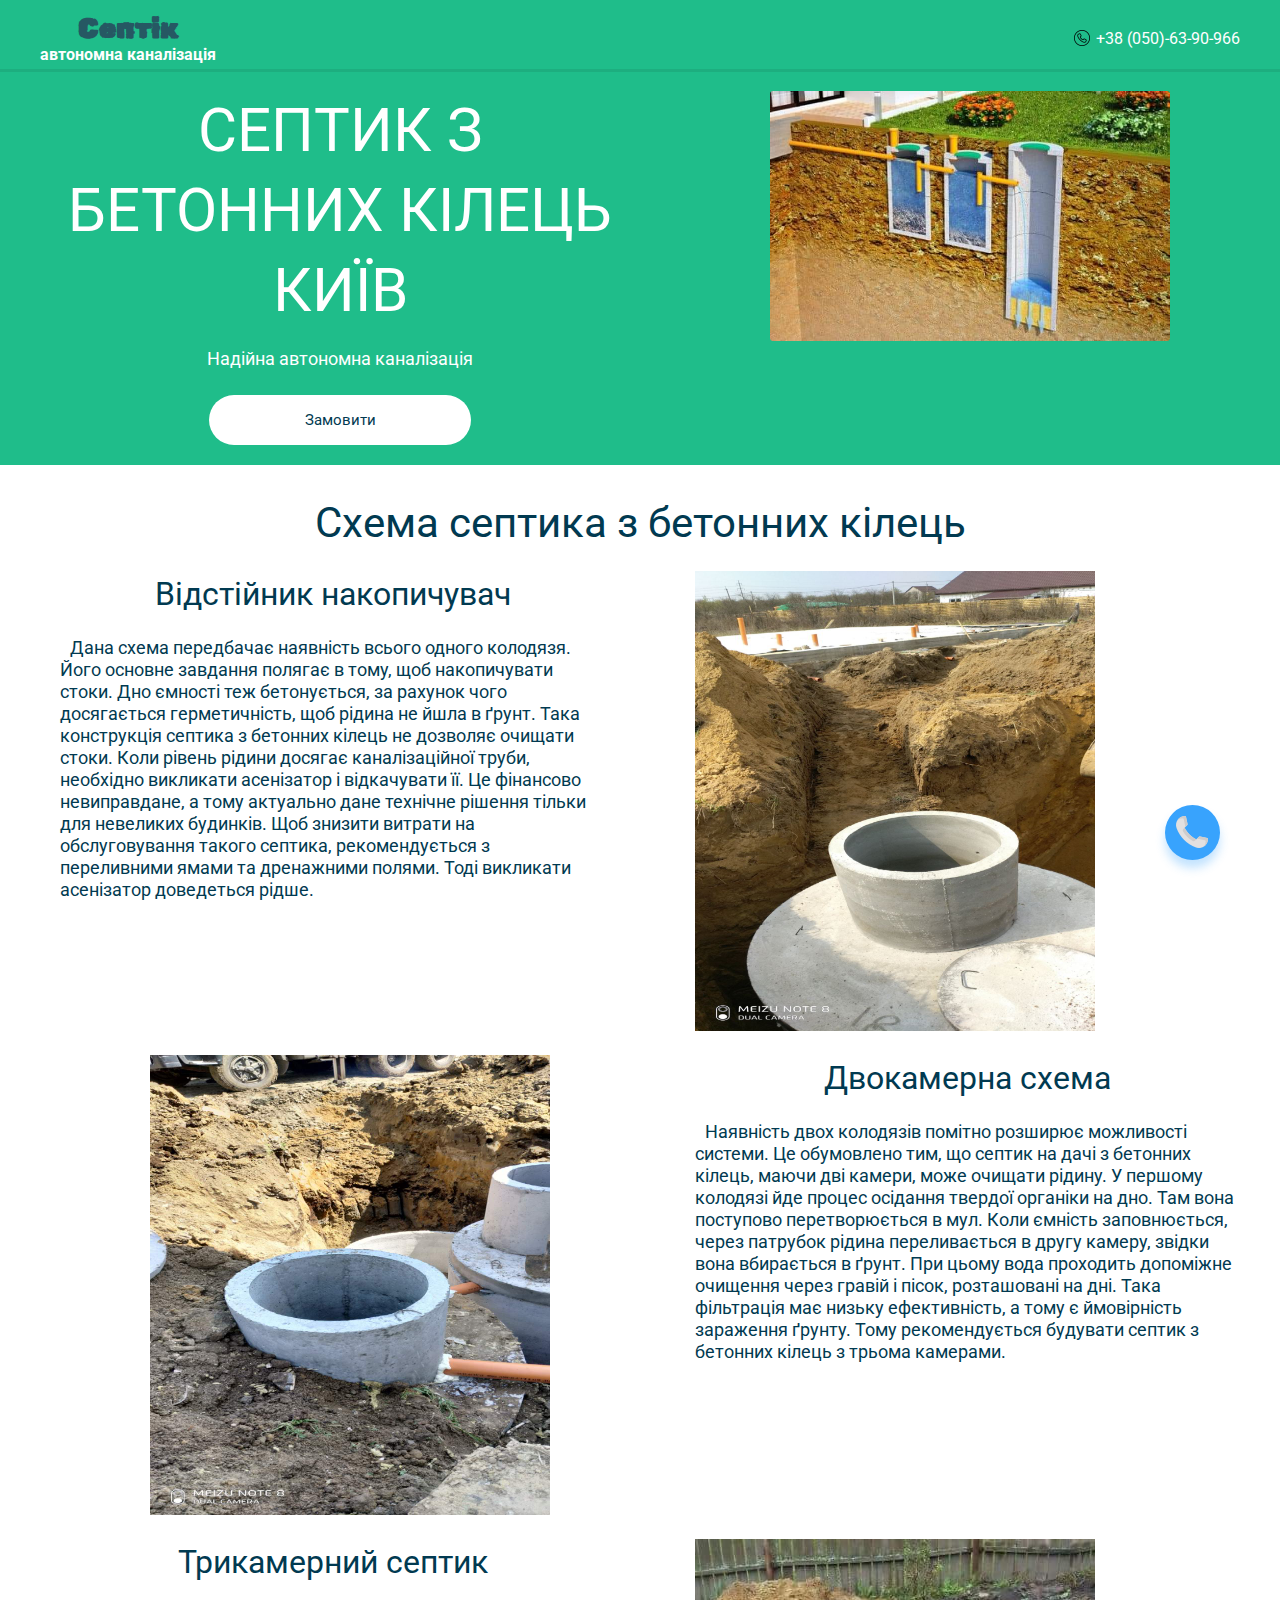
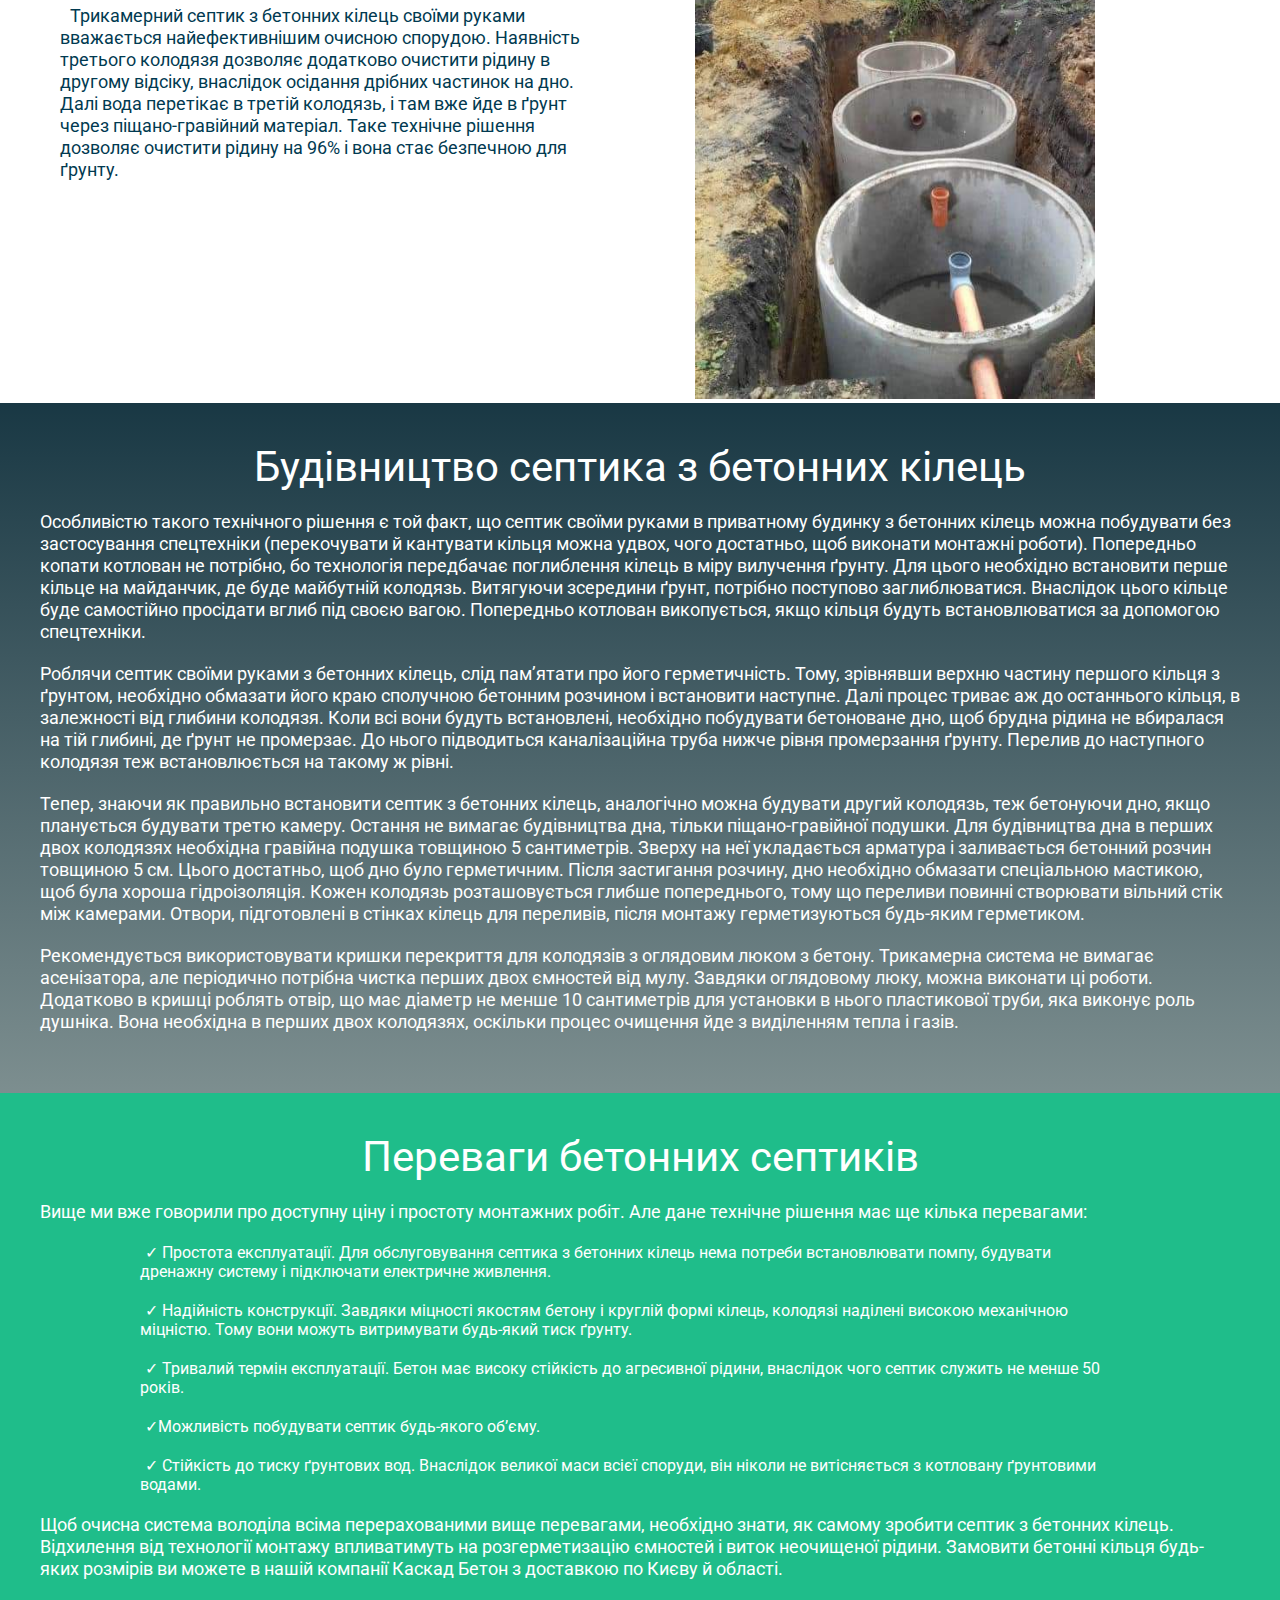
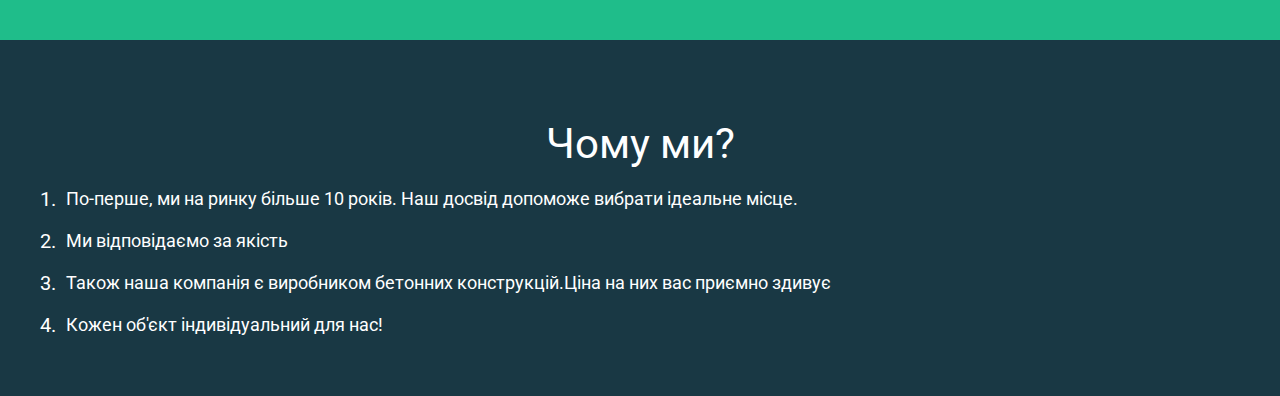
==== commit 9dda1bda: "+" ====
--- a/index.html
+++ b/index.html
@@ -1,10 +1,11 @@
 <!DOCTYPE html>
-<html lang="en">
+<html lang="ru">
   <head>
     <meta charset="UTF-8" />
     <meta http-equiv="X-UA-Compatible" content="IE=edge" />
     <meta name="viewport" content="width=device-width, initial-scale=1.0" />
     <link rel="stylesheet" href="./style/style.css" />
+    <link rel="shortcut icon" href="./img/icons/favicon.ico" type="image/x-icon">
     <title>Автономна каналізація Київ</title>
   </head>
   <body>
@@ -13,7 +14,7 @@
         <div class="header_wraper">
           <div class="logo">
             <span>Септік</span> <br />
-            автономна каналізація
+            автономна каналізація 
           </div>
           <div class="contacts_wraper">
             <img src="./img/icons/call.png" alt="" />
@@ -27,14 +28,14 @@
       <div class="container">
         <div class="main">
           <div class="main_text">
-            <h1>СЕПТИК З БЕТОННИХ КІЛЕЦЬ</h1>
+            <h1>СЕПТИК З БЕТОННИХ КІЛЕЦЬ КИЇВ</h1>
             <h2>Надійна автономна каналізація</h2>
             <a href="tel:+380506390966">Замовити</a>
           </div>
 
           <div class="main_image">
             <img
-              src="./img/изображение_viber_2022-11-30_10-48-38-507.jpg"
+              src="./img/2.jpg"
               alt=""
             />
           </div>
@@ -64,7 +65,7 @@
             </div>
             <div class="image_left">
               <img
-                src="./img/изображение_viber_2022-11-30_10-48-43-849.jpg"
+                src="./img/4.jpg"
                 alt=""
               />
             </div>
@@ -72,7 +73,7 @@
           <div class="item_right">
             <div class="image_right">
               <img
-                src="./img/изображение_viber_2022-11-30_10-48-42-020.jpg"
+                src="./img/3.jpg"
                 alt=""
               />
             </div>
@@ -108,7 +109,7 @@
             </div>
             <div class="image_left">
               <img
-                src="./img/изображение_viber_2022-11-30_10-48-37-850.jpg"
+                src="./img/1.jpg"
                 alt=""
               />
             </div>
--- a/style/style.css
+++ b/style/style.css
@@ -1,2 +1,2 @@
-﻿@import url("https://fonts.googleapis.com/css2?family=Roboto:wght@400;700;900&display=swap");@import url("https://fonts.googleapis.com/css2?family=Rubik+Distressed&display=swap");*{margin:0;padding:0;box-sizing:border-box;font-family:"Roboto", sans-serif}.container{width:1200px;margin:0 auto}.container .callback-bt{background:#38a3fd;border-radius:50%;box-shadow:0 8px 10px rgba(56,163,253,0.3);cursor:pointer;border:2px solid transparent;display:block;height:55px;width:55px;text-align:center;position:fixed;right:60px;bottom:40px;z-index:999;transition:0.3s ease-in-out;-webkit-animation:hoverWave linear 1s infinite;animation:hoverWave linear 1s infinite}.container .text-call{background-image:url("../img/icons/free-icon-phone-2948005.png");background-repeat:no-repeat;height:35px;width:35px;position:relative;top:9px;left:9px}@keyframes hoverWave{0%{box-shadow:0 8px 10px rgba(56,163,253,0.3),0 0 0 0 rgba(56,163,253,0.2),0 0 0 0 rgba(56,163,253,0.2)}40%{box-shadow:0 8px 10px rgba(56,163,253,0.3),0 0 0 15px rgba(56,163,253,0.2),0 0 0 0 rgba(56,163,253,0.2)}80%{box-shadow:0 8px 10px rgba(56,163,253,0.3),0 0 0 30px rgba(56,163,253,0),0 0 0 26.7px rgba(56,163,253,0.067)}100%{box-shadow:0 8px 10px rgba(56,163,253,0.3),0 0 0 30px rgba(56,163,253,0),0 0 0 40px rgba(56,163,253,0)}}header{z-index:6;position:fixed;top:0;left:0;width:100%;background:#1fbd8a;height:71px}header .line{margin-top:5px;width:100%;background-color:rgba(19,40,29,0.098);height:3px;z-index:4}header .header_wraper{padding-top:12px;display:flex;justify-content:space-between;align-items:center}header .header_wraper .logo{text-align:center;color:white;font-weight:bold}header .header_wraper .logo span{font-family:"Rubik Distressed", cursive;color:#265863;font-size:28px}header .header_wraper .contacts_wraper{display:flex;align-items:center}header .header_wraper .contacts_wraper a{text-decoration:none;color:white;font-style:16px;margin-left:6px}header .header_wraper .contacts_wraper img{width:16px;height:16px}.main_container{padding-top:91px;background:#1fbd8a;padding-bottom:20px}.main_container .main{display:flex}.main_container .main_text{width:50%}.main_container .main_text h1{font-family:"Roboto";font-style:normal;font-weight:400;font-size:60px;line-height:80px;color:#ffffff;text-align:center;display:flex;justify-content:center;align-items:center}.main_container .main_text h2{text-align:center;margin-top:15px;font-family:"Roboto";font-style:normal;font-weight:400;font-size:18px;line-height:26px;color:#ffffff}.main_container .main_text a{margin:auto;margin-top:23px;display:flex;justify-content:center;align-items:center;width:262px;height:50px;text-decoration:none;background:#ffffff;border-radius:50px;font-family:"Roboto";font-style:normal;font-weight:400;font-size:15px;line-height:16px;text-align:center;color:#013a51}.main_container .main_image{max-width:50%}.main_container .main_image img{width:400px;height:250px;margin-left:130px;border-radius:3px}.scheme h3{margin-top:30px;font-family:"Roboto";font-style:normal;font-weight:400;font-size:42px;line-height:56px;text-align:center;color:#013a51}.scheme .item_left{margin-top:20px;margin-left:20px;display:flex}.scheme .item_left .left{width:50%}.scheme .item_left .left h4{font-family:"Roboto";font-style:normal;font-weight:400;font-size:32px;line-height:46px;text-align:center;color:#013a51}.scheme .item_left .left p{margin-top:20px;font-family:"Roboto";font-style:normal;font-weight:400;font-size:18px;line-height:22px;color:#013a51}.scheme .item_left .left span{margin-left:10px}.scheme .item_left .image_left{width:50%;margin-left:90px}.scheme .item_left .image_left img{width:400px;height:460px}.scheme .item_right{margin-top:20px;margin-left:20px;display:flex}.scheme .item_right .right{width:50%}.scheme .item_right .right h4{font-family:"Roboto";font-style:normal;font-weight:400;font-size:32px;line-height:46px;text-align:center;color:#013a51}.scheme .item_right .right p{margin-top:20px;font-family:"Roboto";font-style:normal;font-weight:400;font-size:18px;line-height:22px;color:#013a51}.scheme .item_right .right span{margin-left:10px}.scheme .item_right .image_right{width:50%;margin-left:90px}.scheme .item_right .image_right img{width:400px;height:460px}.construction{background:linear-gradient(180deg, rgba(255,255,255,0) 0%, #f2f4e8 217.84%),#193844;width:100%;padding-bottom:40px}.construction h4{padding-top:40px;margin-bottom:20px;font-family:"Roboto";font-style:normal;font-weight:400;font-size:42px;line-height:48px;text-align:center;color:#ffffff}.construction p{margin-bottom:20px;font-family:"Roboto";font-weight:400;font-size:18px;line-height:22px;color:#ffffff}.benefits{background:#1fbd8a;padding-bottom:40px}.benefits h4{padding-top:40px;margin-bottom:20px;font-family:"Roboto";font-style:normal;font-weight:400;font-size:42px;line-height:48px;text-align:center;color:#ffffff}.benefits p{margin-bottom:20px;font-family:"Roboto";font-weight:400;font-size:18px;line-height:22px;color:#ffffff}.benefits ul{margin:0 auto;width:1000px}.benefits ul li{display:block;margin-right:20px;list-style-type:none;color:white;margin-bottom:20px}.benefits ul li::before{content:"✓";color:white;margin-left:5px}.about{background:#193844;padding-top:40px;padding-bottom:40px}.about h4{padding-top:40px;margin-bottom:20px;font-family:"Roboto";font-style:normal;font-weight:400;font-size:42px;line-height:48px;text-align:center;color:#ffffff}.about .item{display:flex}.about .item p{margin-left:10px;margin-bottom:20px;font-family:"Roboto";font-weight:400;font-size:18px;line-height:22px;color:#ffffff}.about .item span{font-family:"Roboto";font-weight:400;font-size:20px;line-height:22px;color:#ffffff}
+﻿@import url("https://fonts.googleapis.com/css2?family=Roboto:wght@400;700;900&display=swap");@import url("https://fonts.googleapis.com/css2?family=Rubik+Distressed&display=swap");*{margin:0;padding:0;box-sizing:border-box;font-family:"Roboto", sans-serif}.container{width:1200px;margin:0 auto}.container .callback-bt{background:#38a3fd;border-radius:50%;box-shadow:0 8px 10px rgba(56,163,253,0.3);cursor:pointer;border:2px solid transparent;display:block;height:55px;width:55px;text-align:center;position:fixed;right:60px;bottom:40px;z-index:999;transition:0.3s ease-in-out;-webkit-animation:hoverWave linear 1s infinite;animation:hoverWave linear 1s infinite}.container .text-call{background-image:url("../img/icons/free-icon-phone-2948005.png");background-repeat:no-repeat;height:35px;width:35px;position:relative;top:9px;left:9px}@keyframes hoverWave{0%{box-shadow:0 8px 10px rgba(56,163,253,0.3),0 0 0 0 rgba(56,163,253,0.2),0 0 0 0 rgba(56,163,253,0.2)}40%{box-shadow:0 8px 10px rgba(56,163,253,0.3),0 0 0 15px rgba(56,163,253,0.2),0 0 0 0 rgba(56,163,253,0.2)}80%{box-shadow:0 8px 10px rgba(56,163,253,0.3),0 0 0 30px rgba(56,163,253,0),0 0 0 26.7px rgba(56,163,253,0.067)}100%{box-shadow:0 8px 10px rgba(56,163,253,0.3),0 0 0 30px rgba(56,163,253,0),0 0 0 40px rgba(56,163,253,0)}}header{z-index:6;position:fixed;top:0;left:0;width:100%;background:#1fbd8a;height:71px}header .line{margin-top:5px;width:100%;background-color:rgba(19,40,29,0.098);height:3px;z-index:4}header .header_wraper{padding-top:12px;display:flex;justify-content:space-between;align-items:center}header .header_wraper .logo{text-align:center;color:white;font-weight:bold}header .header_wraper .logo span{font-family:"Rubik Distressed", cursive;color:#265863;font-size:28px}header .header_wraper .contacts_wraper{display:flex;align-items:center}header .header_wraper .contacts_wraper a{text-decoration:none;color:white;font-size:16px;margin-left:6px}header .header_wraper .contacts_wraper img{width:16px;height:16px}.main_container{padding-top:91px;background:#1fbd8a;padding-bottom:20px}.main_container .main{display:flex}.main_container .main_text{width:50%}.main_container .main_text h1{font-family:"Roboto";font-style:normal;font-weight:400;font-size:60px;line-height:80px;color:#ffffff;text-align:center;display:flex;justify-content:center;align-items:center}.main_container .main_text h2{text-align:center;margin-top:15px;font-family:"Roboto";font-style:normal;font-weight:400;font-size:18px;line-height:26px;color:#ffffff}.main_container .main_text a{margin:auto;margin-top:23px;display:flex;justify-content:center;align-items:center;width:262px;height:50px;text-decoration:none;background:#ffffff;border-radius:50px;font-family:"Roboto";font-style:normal;font-weight:400;font-size:15px;line-height:16px;text-align:center;color:#013a51}.main_container .main_image{max-width:50%}.main_container .main_image img{width:400px;height:250px;margin-left:130px;border-radius:3px}.scheme h3{margin-top:30px;font-family:"Roboto";font-style:normal;font-weight:400;font-size:42px;line-height:56px;text-align:center;color:#013a51}.scheme .item_left{margin-top:20px;margin-left:20px;display:flex}.scheme .item_left .left{width:50%}.scheme .item_left .left h4{font-family:"Roboto";font-style:normal;font-weight:400;font-size:32px;line-height:46px;text-align:center;color:#013a51}.scheme .item_left .left p{margin-top:20px;font-family:"Roboto";font-style:normal;font-weight:400;font-size:18px;line-height:22px;color:#013a51}.scheme .item_left .left span{margin-left:10px}.scheme .item_left .image_left{width:50%;margin-left:90px}.scheme .item_left .image_left img{width:400px;height:460px}.scheme .item_right{margin-top:20px;margin-left:20px;display:flex}.scheme .item_right .right{width:50%}.scheme .item_right .right h4{font-family:"Roboto";font-style:normal;font-weight:400;font-size:32px;line-height:46px;text-align:center;color:#013a51}.scheme .item_right .right p{margin-top:20px;font-family:"Roboto";font-style:normal;font-weight:400;font-size:18px;line-height:22px;color:#013a51}.scheme .item_right .right span{margin-left:10px}.scheme .item_right .image_right{width:50%;margin-left:90px}.scheme .item_right .image_right img{width:400px;height:460px}.construction{background:linear-gradient(180deg, rgba(255,255,255,0) 0%, #f2f4e8 217.84%),#193844;width:100%;padding-bottom:40px}.construction h4{padding-top:40px;margin-bottom:20px;font-family:"Roboto";font-style:normal;font-weight:400;font-size:42px;line-height:48px;text-align:center;color:#ffffff}.construction p{margin-bottom:20px;font-family:"Roboto";font-weight:400;font-size:18px;line-height:22px;color:#ffffff}.benefits{background:#1fbd8a;padding-bottom:40px}.benefits h4{padding-top:40px;margin-bottom:20px;font-family:"Roboto";font-style:normal;font-weight:400;font-size:42px;line-height:48px;text-align:center;color:#ffffff}.benefits p{margin-bottom:20px;font-family:"Roboto";font-weight:400;font-size:18px;line-height:22px;color:#ffffff}.benefits ul{margin:0 auto;width:1000px}.benefits ul li{display:block;margin-right:20px;list-style-type:none;color:white;margin-bottom:20px}.benefits ul li::before{content:"✓";color:white;margin-left:5px}.about{background:#193844;padding-top:40px;padding-bottom:40px}.about h4{padding-top:40px;margin-bottom:20px;font-family:"Roboto";font-style:normal;font-weight:400;font-size:42px;line-height:48px;text-align:center;color:#ffffff}.about .item{display:flex}.about .item p{margin-left:10px;margin-bottom:20px;font-family:"Roboto";font-weight:400;font-size:18px;line-height:22px;color:#ffffff}.about .item span{font-family:"Roboto";font-weight:400;font-size:20px;line-height:22px;color:#ffffff}@media (max-width: 540px){.container{width:320px}.container .callback-bt{right:35px}.main{flex-direction:column}.main .main_text{width:100%;margin:0 auto}.main .main_text h1{margin-top:20px;font-size:42px;line-height:56px}.main .main_image{width:100%}.main .main_image img{margin:0 auto;margin-top:19px;width:300px;height:180px}.scheme .item_left{flex-direction:column-reverse;margin-bottom:15px}.scheme .item_left .left{width:100% !important;margin:0 auto}.scheme .item_left .image_left{width:100%;margin:0}.scheme .item_left .image_left img{margin:0 auto;width:300px;height:360px}.scheme .item_right{flex-direction:column;margin-bottom:15px}.scheme .item_right .right{width:100%;margin:0 auto}.scheme .item_right .image_right{width:100%;margin:0}.scheme .item_right .image_right img{margin:0 auto;width:300px;height:360px}.benefits ul{width:320px}header{height:85px}header .logo{font-size:19px}header .logo span{font-size:22px !important}}@media (max-width: 320px){.container{width:320px}.container .callback-bt{right:35px}.main{flex-direction:column}.main .main_text{width:100%;margin:0 auto}.main .main_text h1{margin-top:20px;font-size:42px;line-height:56px}.main .main_image{width:100%}.main .main_image img{margin:0 auto;margin-top:19px;width:300px;height:180px}.scheme .item_left{flex-direction:column-reverse;margin-bottom:15px}.scheme .item_left .left{width:100% !important;margin:0 auto}.scheme .item_left .image_left{width:100%;margin:0}.scheme .item_left .image_left img{margin:0 auto;width:300px;height:360px}.scheme .item_right{flex-direction:column;margin-bottom:15px}.scheme .item_right .right{width:100%;margin:0 auto}.scheme .item_right .image_right{width:100%;margin:0}.scheme .item_right .image_right img{margin:0 auto;width:300px;height:360px}.benefits ul{width:320px}header{height:85px}header .logo{font-size:19px}header .logo span{font-size:22px !important}}
 /*# sourceMappingURL=style.css.map */
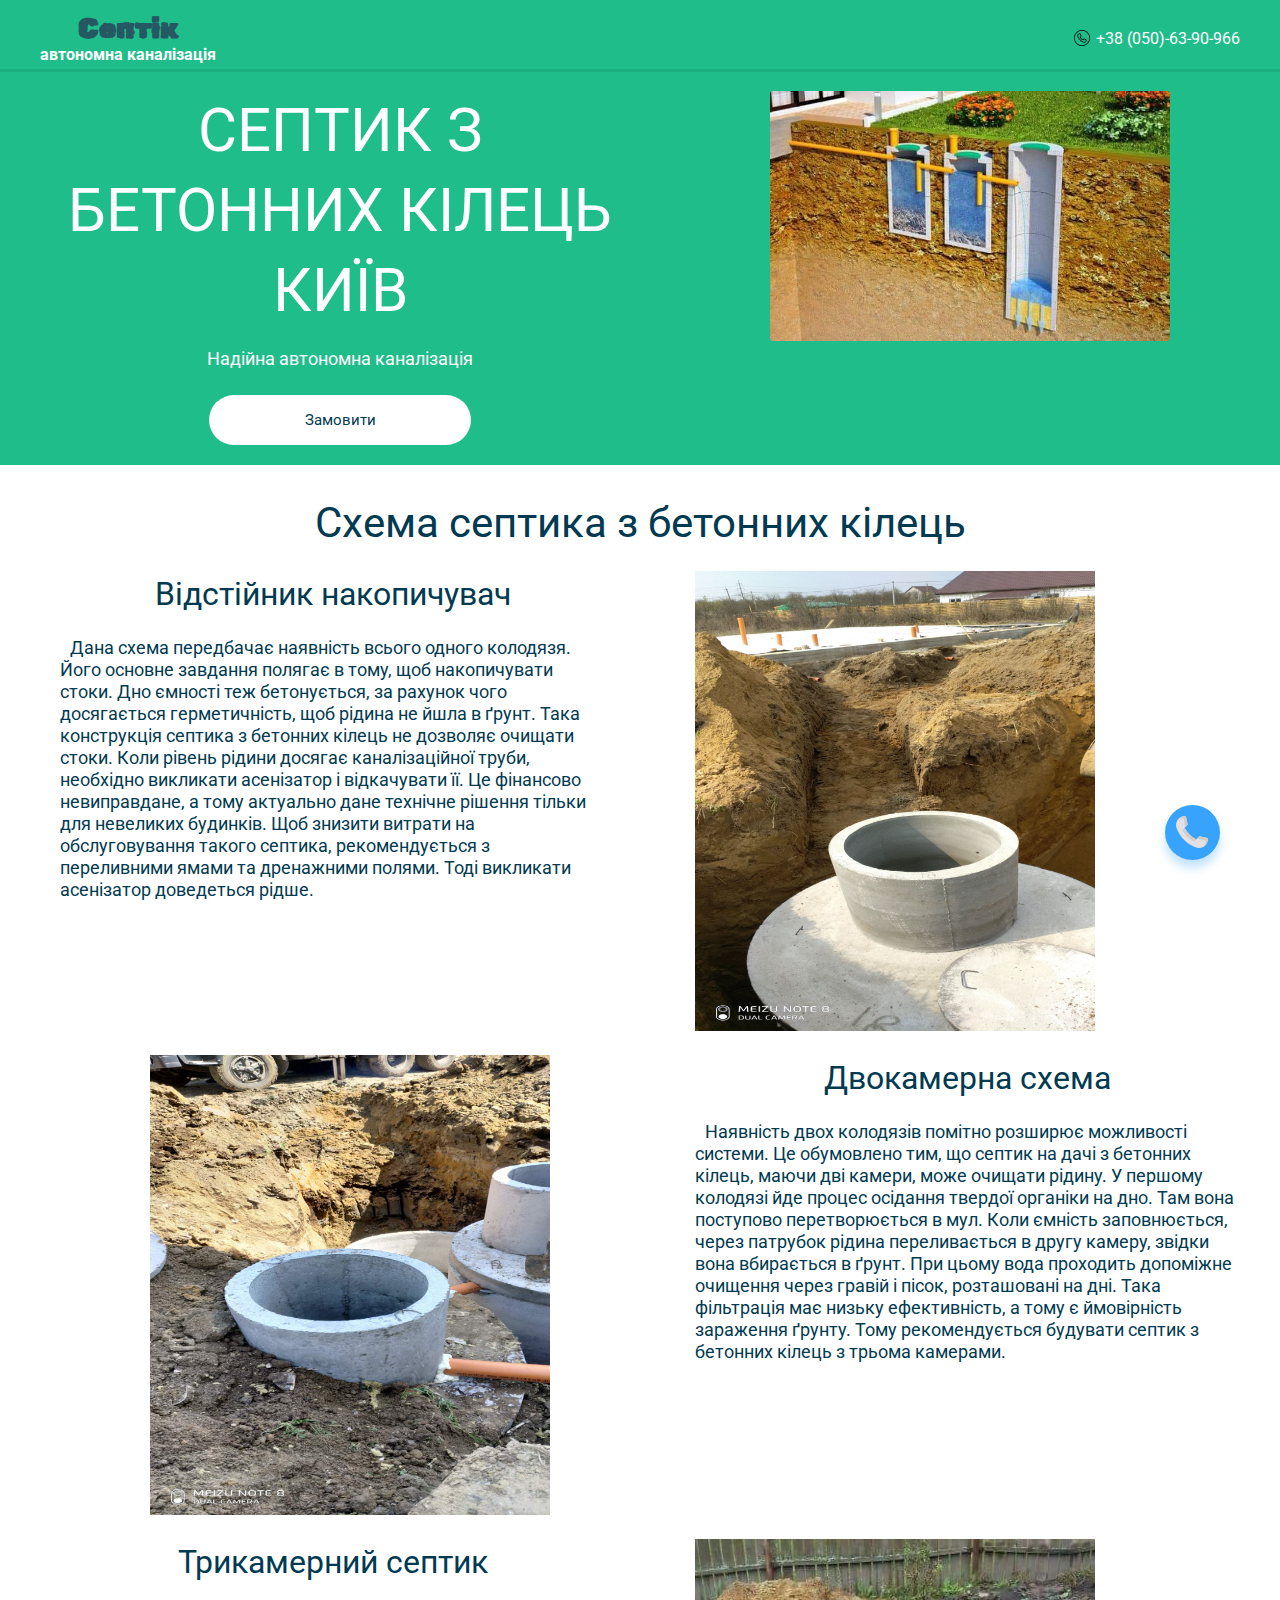
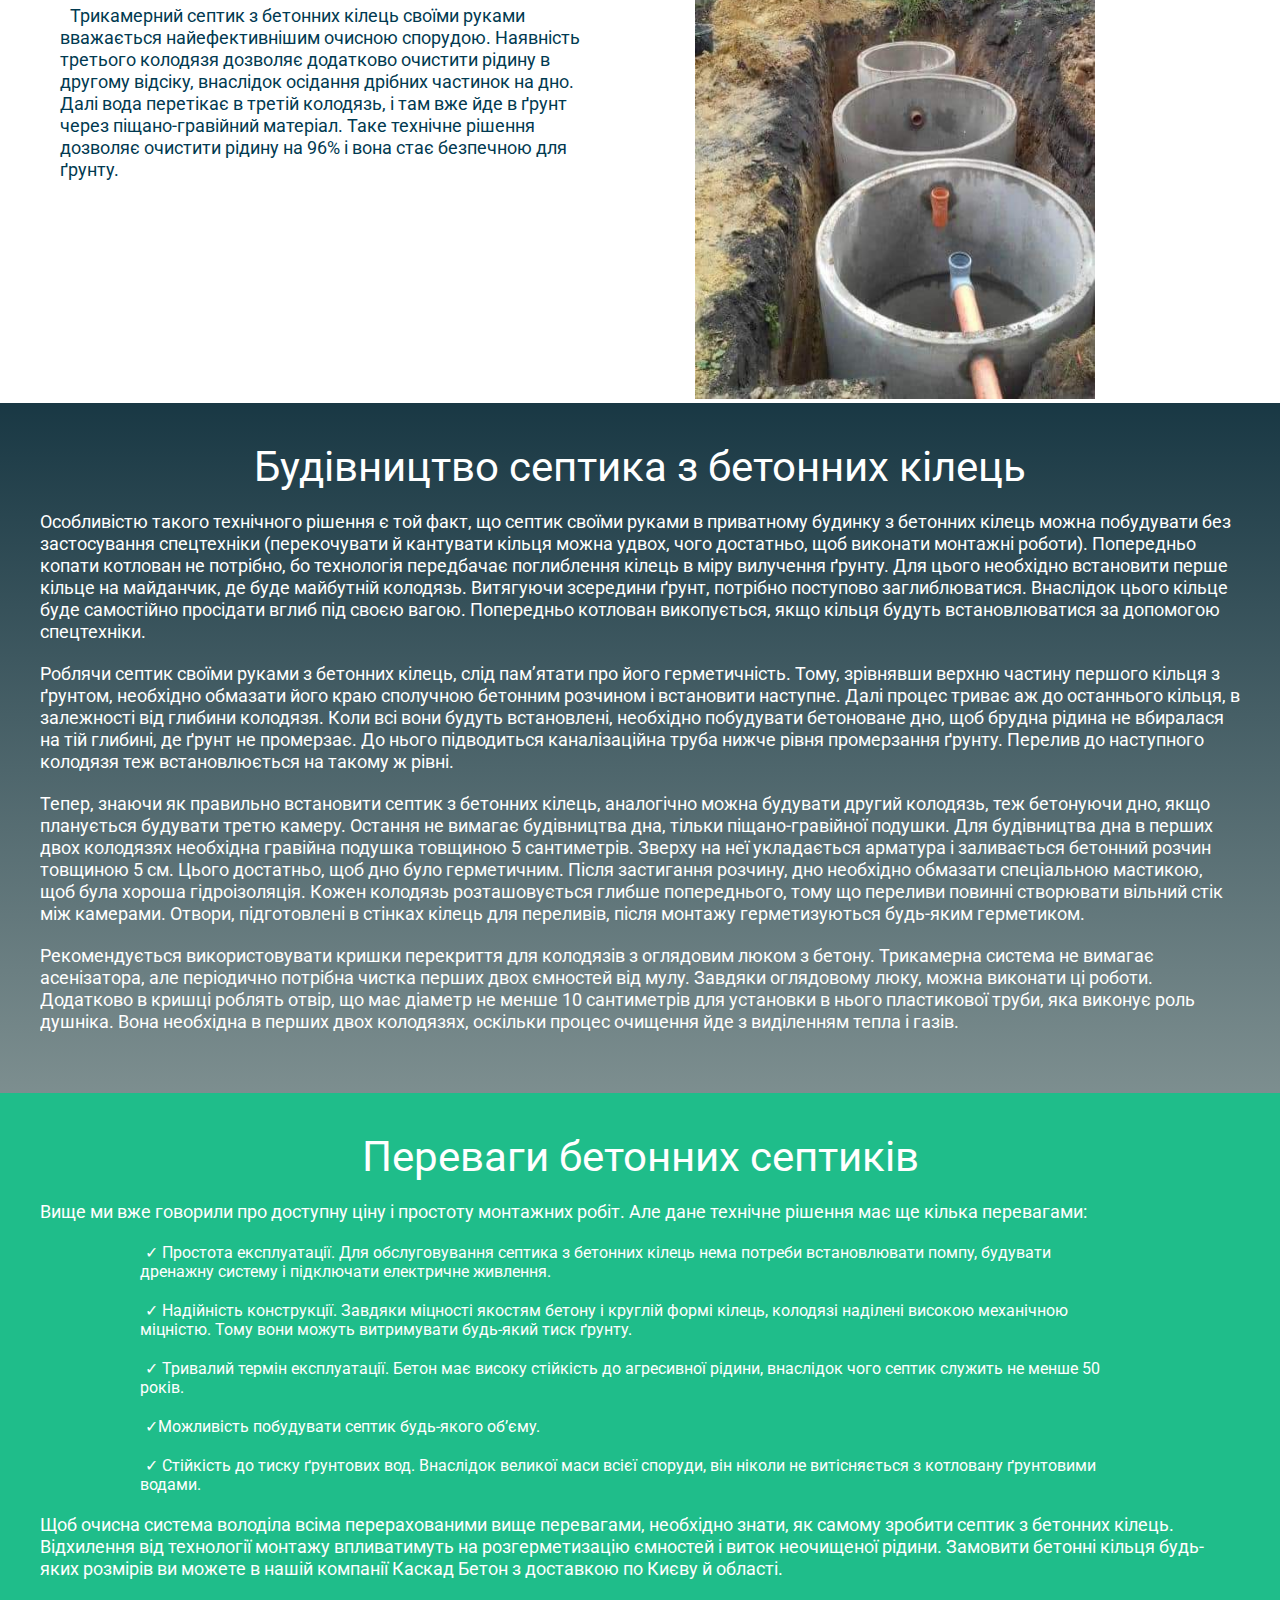
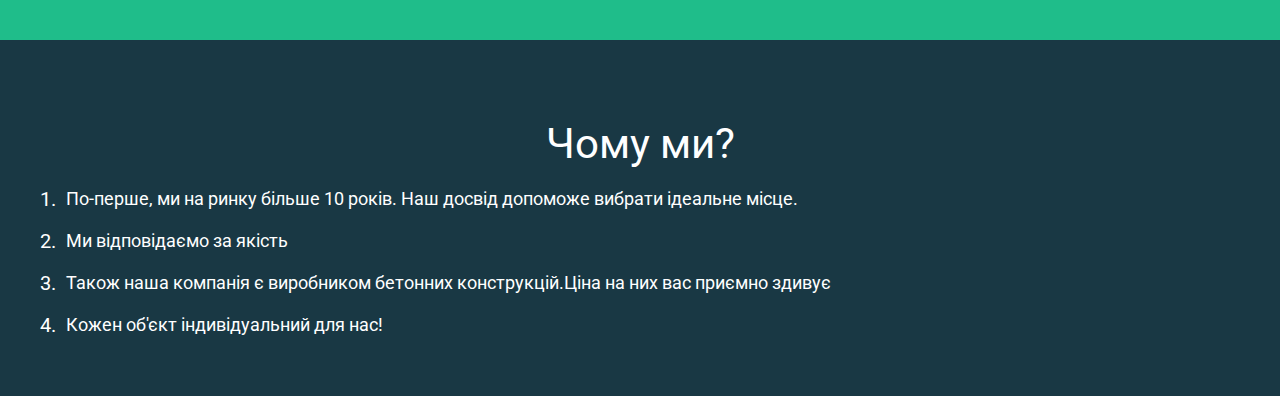
==== commit 5474e52c: "+" ====
--- a/index.html
+++ b/index.html
@@ -5,8 +5,19 @@
     <meta http-equiv="X-UA-Compatible" content="IE=edge" />
     <meta name="viewport" content="width=device-width, initial-scale=1.0" />
     <link rel="stylesheet" href="./style/style.css" />
-    <link rel="shortcut icon" href="./img/icons/favicon.ico" type="image/x-icon">
-    <title>Автономна каналізація Київ</title>
+    <link
+      rel="shortcut icon"
+      href="./img/icons/favicon.ico"
+      type="image/x-icon"
+    />
+    <meta name="url" content="https://seoportal.net" />
+    <meta name="robots" content="index, follow" />
+    <meta
+      name="keywords"
+      content="каналізація, каналізація Київ, Септік ,септик , Септік Київ , СЕПТИК Киев"
+    />
+    <meta name="description" content="Каналізація Київ.Септік Київ.Автономна каналізація Київ.Бетонна каналізація" />
+    <title>Автономна каналізація Київ.Септік Київ.Бетонна каналізація</title>
   </head>
   <body>
     <header>
@@ -14,7 +25,7 @@
         <div class="header_wraper">
           <div class="logo">
             <span>Септік</span> <br />
-            автономна каналізація 
+            автономна каналізація
           </div>
           <div class="contacts_wraper">
             <img src="./img/icons/call.png" alt="" />
@@ -34,10 +45,7 @@
           </div>
 
           <div class="main_image">
-            <img
-              src="./img/2.jpg"
-              alt=""
-            />
+            <img src="./img/2.jpg" alt="" />
           </div>
         </div>
       </div>
@@ -64,18 +72,12 @@
               </p>
             </div>
             <div class="image_left">
-              <img
-                src="./img/4.jpg"
-                alt=""
-              />
+              <img src="./img/4.jpg" alt="" />
             </div>
           </div>
           <div class="item_right">
             <div class="image_right">
-              <img
-                src="./img/3.jpg"
-                alt=""
-              />
+              <img src="./img/3.jpg" alt="" />
             </div>
             <div class="right">
               <h4>Двокамерна схема</h4>
@@ -108,10 +110,7 @@
               </p>
             </div>
             <div class="image_left">
-              <img
-                src="./img/1.jpg"
-                alt=""
-              />
+              <img src="./img/1.jpg" alt="" />
             </div>
           </div>
         </div>
--- a/style/style.css
+++ b/style/style.css
@@ -1,2 +1,2 @@
-﻿@import url("https://fonts.googleapis.com/css2?family=Roboto:wght@400;700;900&display=swap");@import url("https://fonts.googleapis.com/css2?family=Rubik+Distressed&display=swap");*{margin:0;padding:0;box-sizing:border-box;font-family:"Roboto", sans-serif}.container{width:1200px;margin:0 auto}.container .callback-bt{background:#38a3fd;border-radius:50%;box-shadow:0 8px 10px rgba(56,163,253,0.3);cursor:pointer;border:2px solid transparent;display:block;height:55px;width:55px;text-align:center;position:fixed;right:60px;bottom:40px;z-index:999;transition:0.3s ease-in-out;-webkit-animation:hoverWave linear 1s infinite;animation:hoverWave linear 1s infinite}.container .text-call{background-image:url("../img/icons/free-icon-phone-2948005.png");background-repeat:no-repeat;height:35px;width:35px;position:relative;top:9px;left:9px}@keyframes hoverWave{0%{box-shadow:0 8px 10px rgba(56,163,253,0.3),0 0 0 0 rgba(56,163,253,0.2),0 0 0 0 rgba(56,163,253,0.2)}40%{box-shadow:0 8px 10px rgba(56,163,253,0.3),0 0 0 15px rgba(56,163,253,0.2),0 0 0 0 rgba(56,163,253,0.2)}80%{box-shadow:0 8px 10px rgba(56,163,253,0.3),0 0 0 30px rgba(56,163,253,0),0 0 0 26.7px rgba(56,163,253,0.067)}100%{box-shadow:0 8px 10px rgba(56,163,253,0.3),0 0 0 30px rgba(56,163,253,0),0 0 0 40px rgba(56,163,253,0)}}header{z-index:6;position:fixed;top:0;left:0;width:100%;background:#1fbd8a;height:71px}header .line{margin-top:5px;width:100%;background-color:rgba(19,40,29,0.098);height:3px;z-index:4}header .header_wraper{padding-top:12px;display:flex;justify-content:space-between;align-items:center}header .header_wraper .logo{text-align:center;color:white;font-weight:bold}header .header_wraper .logo span{font-family:"Rubik Distressed", cursive;color:#265863;font-size:28px}header .header_wraper .contacts_wraper{display:flex;align-items:center}header .header_wraper .contacts_wraper a{text-decoration:none;color:white;font-size:16px;margin-left:6px}header .header_wraper .contacts_wraper img{width:16px;height:16px}.main_container{padding-top:91px;background:#1fbd8a;padding-bottom:20px}.main_container .main{display:flex}.main_container .main_text{width:50%}.main_container .main_text h1{font-family:"Roboto";font-style:normal;font-weight:400;font-size:60px;line-height:80px;color:#ffffff;text-align:center;display:flex;justify-content:center;align-items:center}.main_container .main_text h2{text-align:center;margin-top:15px;font-family:"Roboto";font-style:normal;font-weight:400;font-size:18px;line-height:26px;color:#ffffff}.main_container .main_text a{margin:auto;margin-top:23px;display:flex;justify-content:center;align-items:center;width:262px;height:50px;text-decoration:none;background:#ffffff;border-radius:50px;font-family:"Roboto";font-style:normal;font-weight:400;font-size:15px;line-height:16px;text-align:center;color:#013a51}.main_container .main_image{max-width:50%}.main_container .main_image img{width:400px;height:250px;margin-left:130px;border-radius:3px}.scheme h3{margin-top:30px;font-family:"Roboto";font-style:normal;font-weight:400;font-size:42px;line-height:56px;text-align:center;color:#013a51}.scheme .item_left{margin-top:20px;margin-left:20px;display:flex}.scheme .item_left .left{width:50%}.scheme .item_left .left h4{font-family:"Roboto";font-style:normal;font-weight:400;font-size:32px;line-height:46px;text-align:center;color:#013a51}.scheme .item_left .left p{margin-top:20px;font-family:"Roboto";font-style:normal;font-weight:400;font-size:18px;line-height:22px;color:#013a51}.scheme .item_left .left span{margin-left:10px}.scheme .item_left .image_left{width:50%;margin-left:90px}.scheme .item_left .image_left img{width:400px;height:460px}.scheme .item_right{margin-top:20px;margin-left:20px;display:flex}.scheme .item_right .right{width:50%}.scheme .item_right .right h4{font-family:"Roboto";font-style:normal;font-weight:400;font-size:32px;line-height:46px;text-align:center;color:#013a51}.scheme .item_right .right p{margin-top:20px;font-family:"Roboto";font-style:normal;font-weight:400;font-size:18px;line-height:22px;color:#013a51}.scheme .item_right .right span{margin-left:10px}.scheme .item_right .image_right{width:50%;margin-left:90px}.scheme .item_right .image_right img{width:400px;height:460px}.construction{background:linear-gradient(180deg, rgba(255,255,255,0) 0%, #f2f4e8 217.84%),#193844;width:100%;padding-bottom:40px}.construction h4{padding-top:40px;margin-bottom:20px;font-family:"Roboto";font-style:normal;font-weight:400;font-size:42px;line-height:48px;text-align:center;color:#ffffff}.construction p{margin-bottom:20px;font-family:"Roboto";font-weight:400;font-size:18px;line-height:22px;color:#ffffff}.benefits{background:#1fbd8a;padding-bottom:40px}.benefits h4{padding-top:40px;margin-bottom:20px;font-family:"Roboto";font-style:normal;font-weight:400;font-size:42px;line-height:48px;text-align:center;color:#ffffff}.benefits p{margin-bottom:20px;font-family:"Roboto";font-weight:400;font-size:18px;line-height:22px;color:#ffffff}.benefits ul{margin:0 auto;width:1000px}.benefits ul li{display:block;margin-right:20px;list-style-type:none;color:white;margin-bottom:20px}.benefits ul li::before{content:"✓";color:white;margin-left:5px}.about{background:#193844;padding-top:40px;padding-bottom:40px}.about h4{padding-top:40px;margin-bottom:20px;font-family:"Roboto";font-style:normal;font-weight:400;font-size:42px;line-height:48px;text-align:center;color:#ffffff}.about .item{display:flex}.about .item p{margin-left:10px;margin-bottom:20px;font-family:"Roboto";font-weight:400;font-size:18px;line-height:22px;color:#ffffff}.about .item span{font-family:"Roboto";font-weight:400;font-size:20px;line-height:22px;color:#ffffff}@media (max-width: 540px){.container{width:320px}.container .callback-bt{right:35px}.main{flex-direction:column}.main .main_text{width:100%;margin:0 auto}.main .main_text h1{margin-top:20px;font-size:42px;line-height:56px}.main .main_image{width:100%}.main .main_image img{margin:0 auto;margin-top:19px;width:300px;height:180px}.scheme .item_left{flex-direction:column-reverse;margin-bottom:15px}.scheme .item_left .left{width:100% !important;margin:0 auto}.scheme .item_left .image_left{width:100%;margin:0}.scheme .item_left .image_left img{margin:0 auto;width:300px;height:360px}.scheme .item_right{flex-direction:column;margin-bottom:15px}.scheme .item_right .right{width:100%;margin:0 auto}.scheme .item_right .image_right{width:100%;margin:0}.scheme .item_right .image_right img{margin:0 auto;width:300px;height:360px}.benefits ul{width:320px}header{height:85px}header .logo{font-size:19px}header .logo span{font-size:22px !important}}@media (max-width: 320px){.container{width:320px}.container .callback-bt{right:35px}.main{flex-direction:column}.main .main_text{width:100%;margin:0 auto}.main .main_text h1{margin-top:20px;font-size:42px;line-height:56px}.main .main_image{width:100%}.main .main_image img{margin:0 auto;margin-top:19px;width:300px;height:180px}.scheme .item_left{flex-direction:column-reverse;margin-bottom:15px}.scheme .item_left .left{width:100% !important;margin:0 auto}.scheme .item_left .image_left{width:100%;margin:0}.scheme .item_left .image_left img{margin:0 auto;width:300px;height:360px}.scheme .item_right{flex-direction:column;margin-bottom:15px}.scheme .item_right .right{width:100%;margin:0 auto}.scheme .item_right .image_right{width:100%;margin:0}.scheme .item_right .image_right img{margin:0 auto;width:300px;height:360px}.benefits ul{width:320px}header{height:85px}header .logo{font-size:19px}header .logo span{font-size:22px !important}}
+﻿@import url("https://fonts.googleapis.com/css2?family=Roboto:wght@400;700;900&display=swap");@import url("https://fonts.googleapis.com/css2?family=Rubik+Distressed&display=swap");*{margin:0;padding:0;box-sizing:border-box;font-family:"Roboto", sans-serif}.container{overflow-x:hidden;width:1200px;margin:0 auto}.container .callback-bt{background:#38a3fd;border-radius:50%;box-shadow:0 8px 10px rgba(56,163,253,0.3);cursor:pointer;border:2px solid transparent;display:block;height:55px;width:55px;text-align:center;position:fixed;right:60px;bottom:40px;z-index:999;transition:0.3s ease-in-out;-webkit-animation:hoverWave linear 1s infinite;animation:hoverWave linear 1s infinite}.container .text-call{background-image:url("../img/icons/free-icon-phone-2948005.png");background-repeat:no-repeat;height:35px;width:35px;position:relative;top:9px;left:9px}@keyframes hoverWave{0%{box-shadow:0 8px 10px rgba(56,163,253,0.3),0 0 0 0 rgba(56,163,253,0.2),0 0 0 0 rgba(56,163,253,0.2)}40%{box-shadow:0 8px 10px rgba(56,163,253,0.3),0 0 0 15px rgba(56,163,253,0.2),0 0 0 0 rgba(56,163,253,0.2)}80%{box-shadow:0 8px 10px rgba(56,163,253,0.3),0 0 0 30px rgba(56,163,253,0),0 0 0 26.7px rgba(56,163,253,0.067)}100%{box-shadow:0 8px 10px rgba(56,163,253,0.3),0 0 0 30px rgba(56,163,253,0),0 0 0 40px rgba(56,163,253,0)}}header{z-index:6;position:fixed;top:0;left:0;width:100%;background:#1fbd8a;height:71px}header .line{margin-top:5px;width:100%;background-color:rgba(19,40,29,0.098);height:3px;z-index:4}header .header_wraper{padding-top:12px;display:flex;justify-content:space-between;align-items:center}header .header_wraper .logo{text-align:center;color:white;font-weight:bold}header .header_wraper .logo span{font-family:"Rubik Distressed", cursive;color:#265863;font-size:28px}header .header_wraper .contacts_wraper{display:flex;align-items:center}header .header_wraper .contacts_wraper a{text-decoration:none;color:white;font-size:16px;margin-left:6px}header .header_wraper .contacts_wraper img{width:16px;height:16px}.main_container{padding-top:91px;background:#1fbd8a;padding-bottom:20px}.main_container .main{display:flex}.main_container .main_text{width:50%}.main_container .main_text h1{font-family:"Roboto";font-style:normal;font-weight:400;font-size:60px;line-height:80px;color:#ffffff;text-align:center;display:flex;justify-content:center;align-items:center}.main_container .main_text h2{text-align:center;margin-top:15px;font-family:"Roboto";font-style:normal;font-weight:400;font-size:18px;line-height:26px;color:#ffffff}.main_container .main_text a{margin:auto;margin-top:23px;display:flex;justify-content:center;align-items:center;width:262px;height:50px;text-decoration:none;background:#ffffff;border-radius:50px;font-family:"Roboto";font-style:normal;font-weight:400;font-size:15px;line-height:16px;text-align:center;color:#013a51}.main_container .main_image{max-width:50%}.main_container .main_image img{width:400px;height:250px;margin-left:130px;border-radius:3px}.scheme h3{margin-top:30px;font-family:"Roboto";font-style:normal;font-weight:400;font-size:42px;line-height:56px;text-align:center;color:#013a51}.scheme .item_left{margin-top:20px;margin-left:20px;display:flex}.scheme .item_left .left{width:50%}.scheme .item_left .left h4{font-family:"Roboto";font-style:normal;font-weight:400;font-size:32px;line-height:46px;text-align:center;color:#013a51}.scheme .item_left .left p{margin-top:20px;font-family:"Roboto";font-style:normal;font-weight:400;font-size:18px;line-height:22px;color:#013a51}.scheme .item_left .left span{margin-left:10px}.scheme .item_left .image_left{width:50%;margin-left:90px}.scheme .item_left .image_left img{width:400px;height:460px}.scheme .item_right{margin-top:20px;margin-left:20px;display:flex}.scheme .item_right .right{width:50%}.scheme .item_right .right h4{font-family:"Roboto";font-style:normal;font-weight:400;font-size:32px;line-height:46px;text-align:center;color:#013a51}.scheme .item_right .right p{margin-top:20px;font-family:"Roboto";font-style:normal;font-weight:400;font-size:18px;line-height:22px;color:#013a51}.scheme .item_right .right span{margin-left:10px}.scheme .item_right .image_right{width:50%;margin-left:90px}.scheme .item_right .image_right img{width:400px;height:460px}.construction{background:linear-gradient(180deg, rgba(255,255,255,0) 0%, #f2f4e8 217.84%),#193844;width:100%;padding-bottom:40px}.construction h4{padding-top:40px;margin-bottom:20px;font-family:"Roboto";font-style:normal;font-weight:400;font-size:42px;line-height:48px;text-align:center;color:#ffffff}.construction p{margin-bottom:20px;font-family:"Roboto";font-weight:400;font-size:18px;line-height:22px;color:#ffffff}.benefits{background:#1fbd8a;padding-bottom:40px}.benefits h4{padding-top:40px;margin-bottom:20px;font-family:"Roboto";font-style:normal;font-weight:400;font-size:42px;line-height:48px;text-align:center;color:#ffffff}.benefits p{margin-bottom:20px;font-family:"Roboto";font-weight:400;font-size:18px;line-height:22px;color:#ffffff}.benefits ul{margin:0 auto;width:1000px}.benefits ul li{display:block;margin-right:20px;list-style-type:none;color:white;margin-bottom:20px}.benefits ul li::before{content:"✓";color:white;margin-left:5px}.about{background:#193844;padding-top:40px;padding-bottom:40px}.about h4{padding-top:40px;margin-bottom:20px;font-family:"Roboto";font-style:normal;font-weight:400;font-size:42px;line-height:48px;text-align:center;color:#ffffff}.about .item{display:flex}.about .item p{margin-left:10px;margin-bottom:20px;font-family:"Roboto";font-weight:400;font-size:18px;line-height:22px;color:#ffffff}.about .item span{font-family:"Roboto";font-weight:400;font-size:20px;line-height:22px;color:#ffffff}@media (max-width: 540px){.container{width:320px}.container .callback-bt{right:35px}.main{flex-direction:column}.main .main_text{width:100%;margin:0 auto}.main .main_text h1{margin-top:20px;font-size:42px;line-height:56px}.main .main_image{width:100%}.main .main_image img{margin:0 auto;margin-top:19px;width:300px;height:180px}.scheme .item_left{flex-direction:column-reverse;margin-bottom:15px}.scheme .item_left .left{width:100% !important;margin:0 auto}.scheme .item_left .image_left{width:100%;margin:0}.scheme .item_left .image_left img{margin:0 auto;width:300px;height:360px}.scheme .item_right{flex-direction:column;margin-bottom:15px}.scheme .item_right .right{width:100%;margin:0 auto}.scheme .item_right .image_right{width:100%;margin:0}.scheme .item_right .image_right img{margin:0 auto;width:300px;height:360px}.benefits ul{width:320px}header{height:85px}header .logo{font-size:19px}header .logo span{font-size:22px !important}}@media (max-width: 320px){.container{width:320px}.container .callback-bt{right:35px}.main{flex-direction:column}.main .main_text{width:100%;margin:0 auto}.main .main_text h1{margin-top:20px;font-size:42px;line-height:56px}.main .main_image{width:100%}.main .main_image img{margin:0 auto;margin-top:19px;width:300px;height:180px}.scheme .item_left{flex-direction:column-reverse;margin-bottom:15px}.scheme .item_left .left{width:100% !important;margin:0 auto}.scheme .item_left .image_left{width:100%;margin:0}.scheme .item_left .image_left img{margin:0 auto;width:300px;height:360px}.scheme .item_right{flex-direction:column;margin-bottom:15px}.scheme .item_right .right{width:100%;margin:0 auto}.scheme .item_right .image_right{width:100%;margin:0}.scheme .item_right .image_right img{margin:0 auto;width:300px;height:360px}.benefits ul{width:320px}header{height:85px}header .logo{font-size:19px}header .logo span{font-size:22px !important}}
 /*# sourceMappingURL=style.css.map */
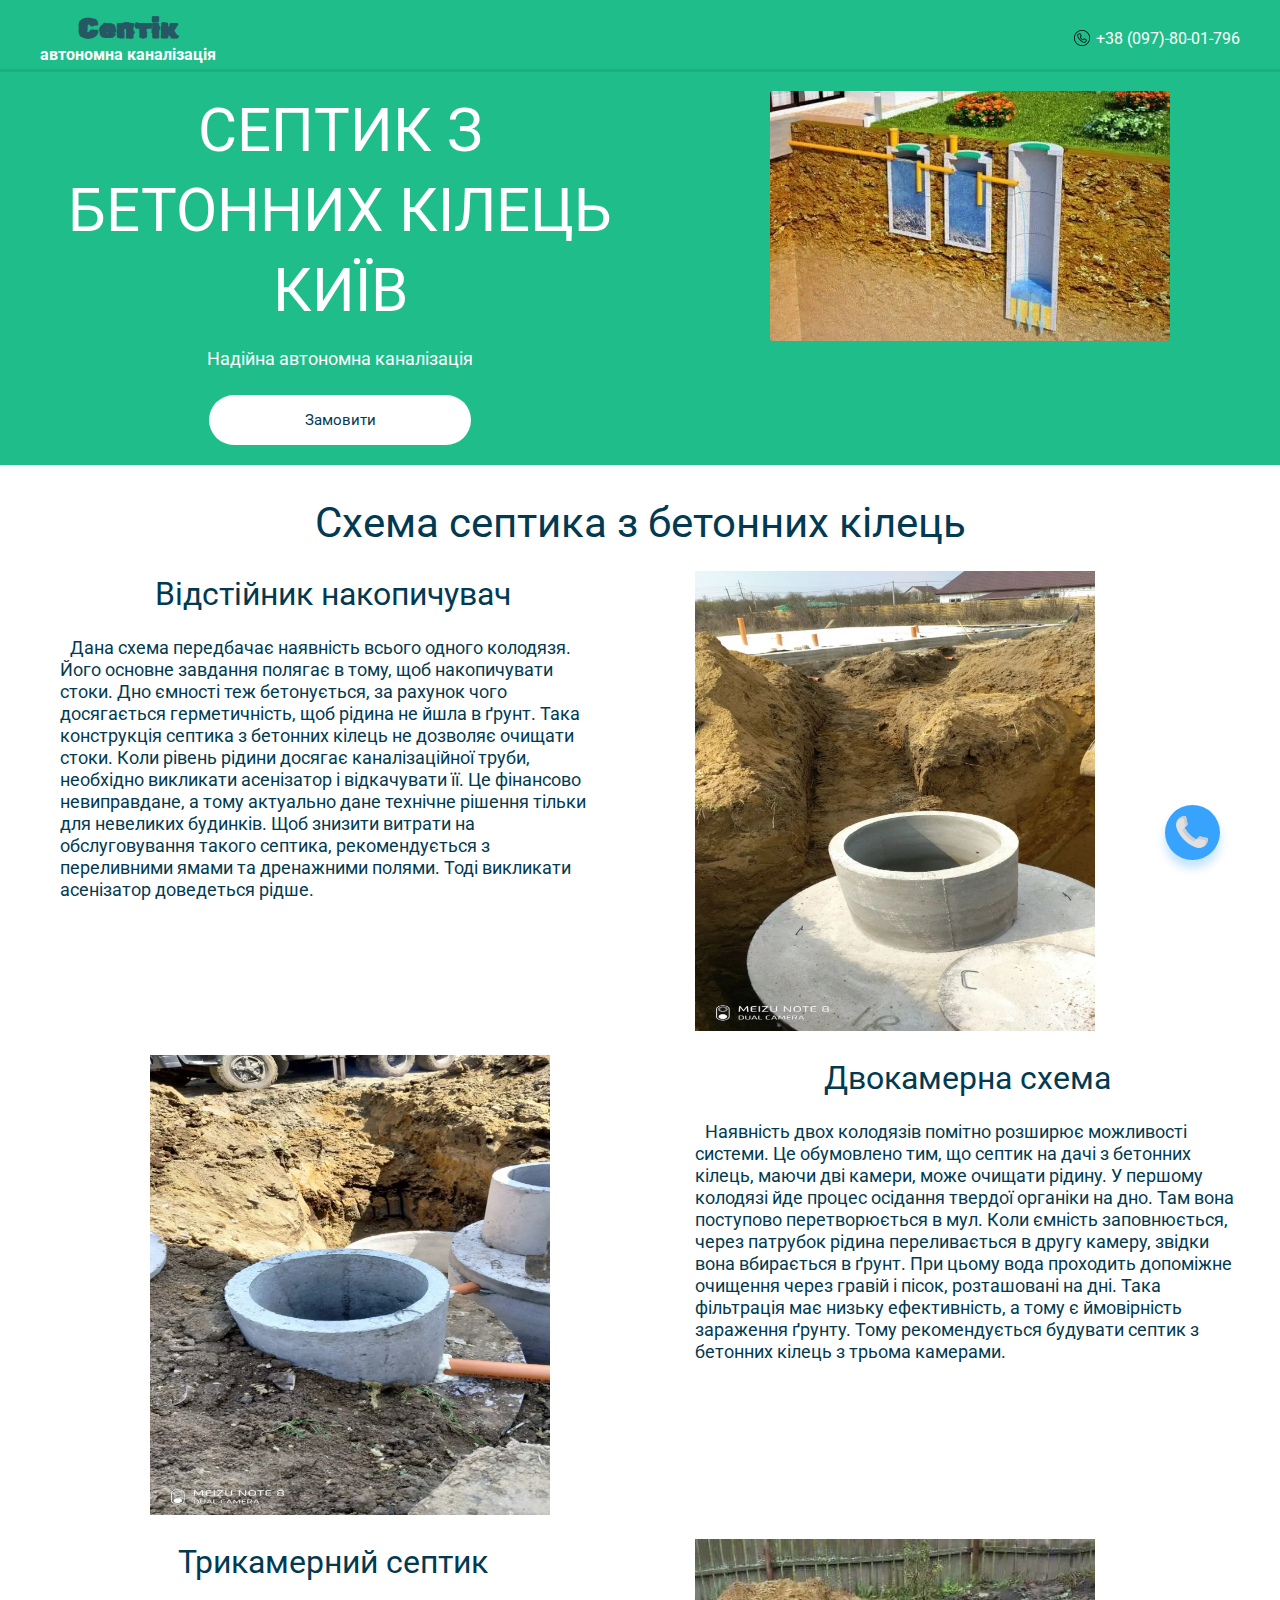
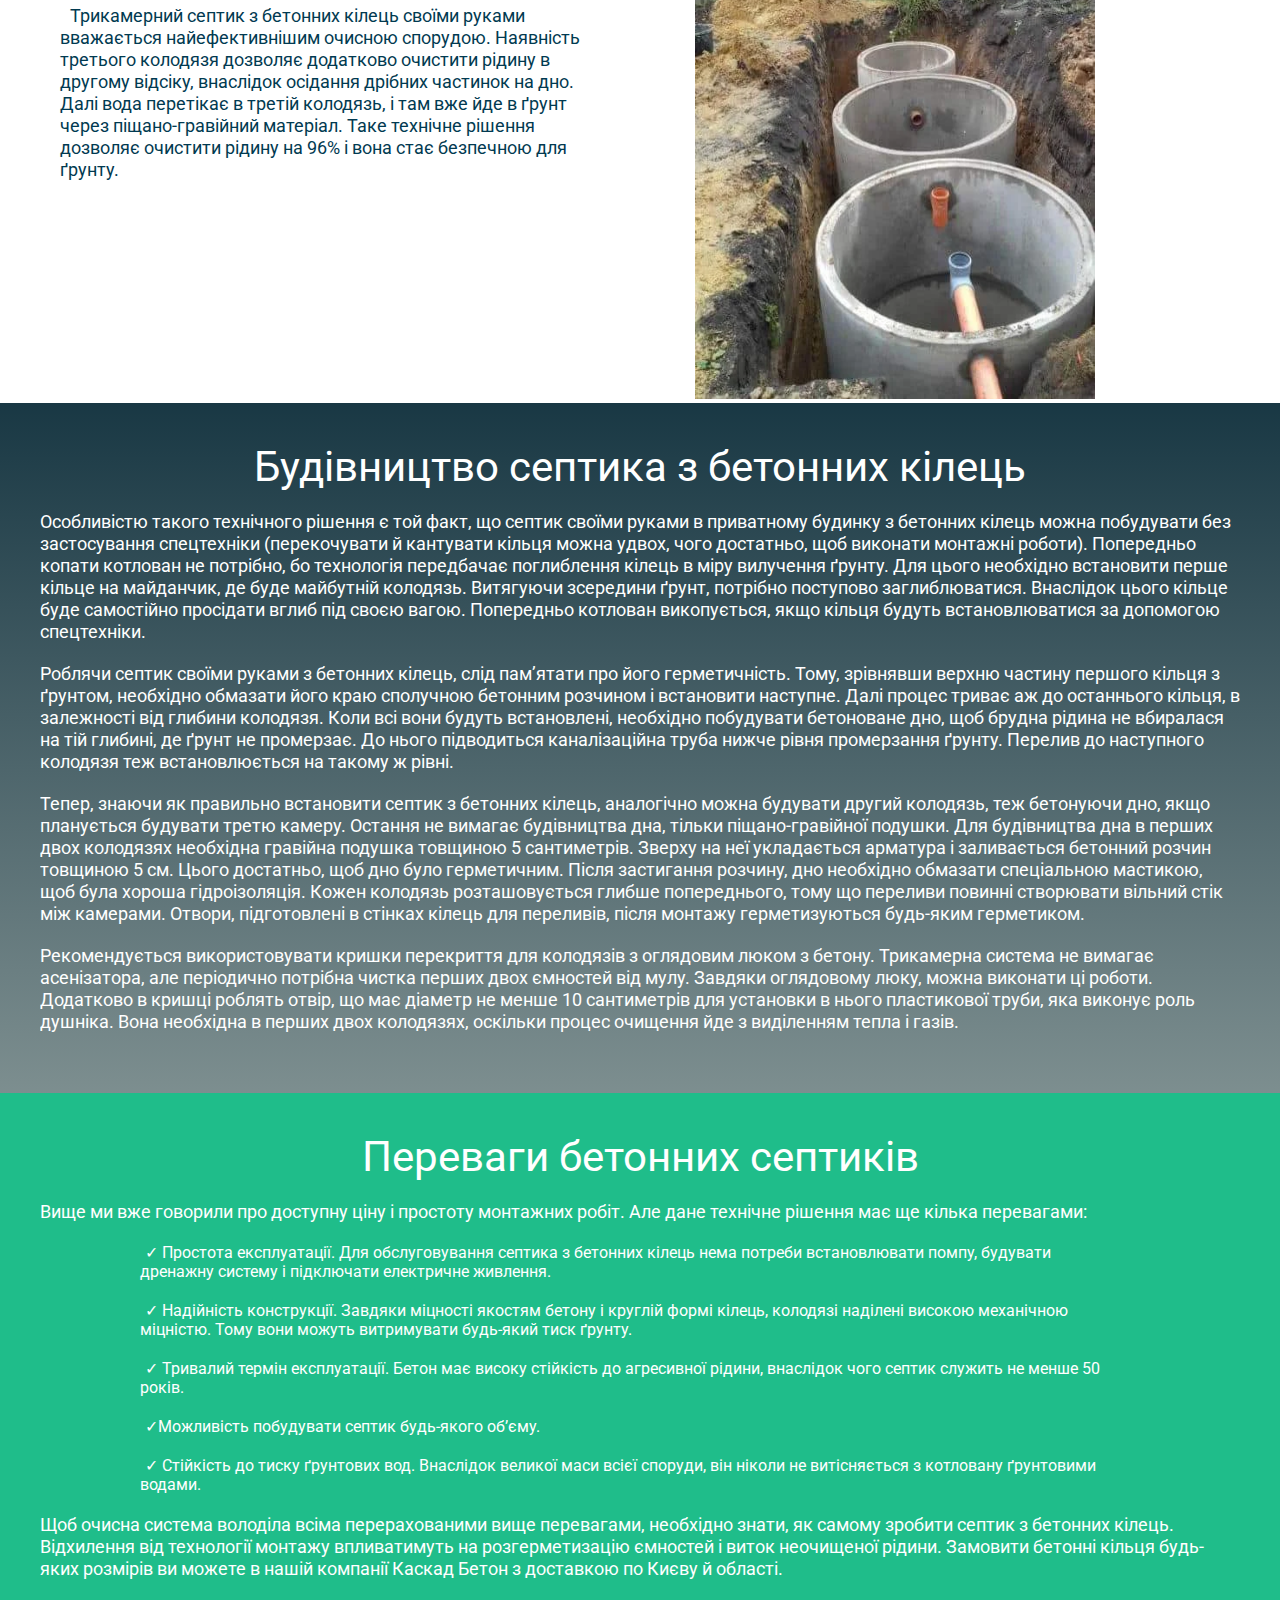
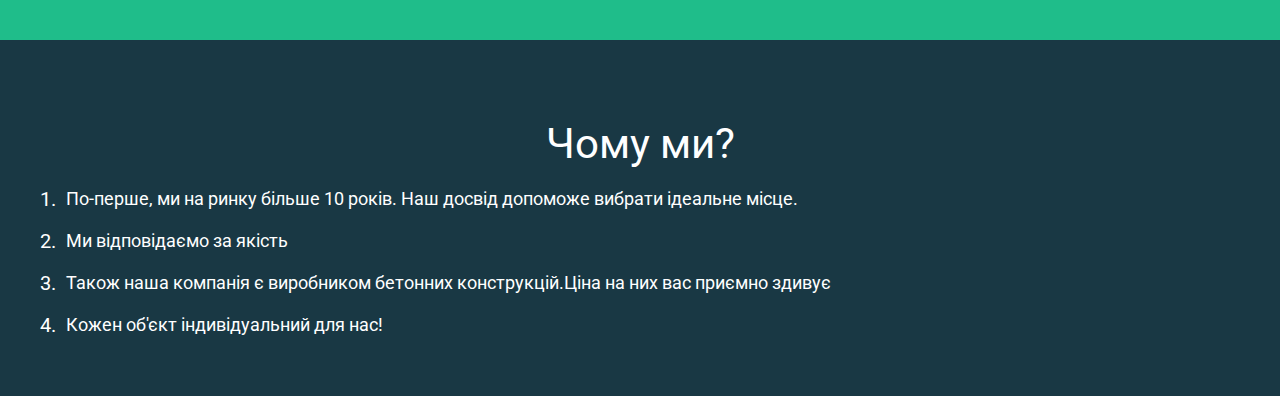
==== commit 0a4c95a3: "+" ====
--- a/index.html
+++ b/index.html
@@ -1,15 +1,26 @@
 <!DOCTYPE html>
-<html lang="ru">
+<html lang="uk-UA">
   <head>
     <meta charset="UTF-8" />
     <meta http-equiv="X-UA-Compatible" content="IE=edge" />
     <meta name="viewport" content="width=device-width, initial-scale=1.0" />
     <link rel="stylesheet" href="./style/style.css" />
+    <link rel=canonicalhref="https://septik.in.net/">
     <link
       rel="shortcut icon"
       href="./img/icons/favicon.ico"
       type="image/x-icon"
     />
+    <meta
+    property="og:title"
+    content="Автономна каналізація Київ.Септік Київ.Бетонна каналізація"
+  />
+  <meta property="og:locale" content="ru_RU" />
+  <meta property="og:image" content="./img/5.webp" />
+  <meta
+  property="og:site_name"
+  content="Автономна каналізація Київ.Септік Київ.Бетонна каналізація"
+/>
     <meta name="url" content="https://seoportal.net" />
     <meta name="robots" content="index, follow" />
     <meta
@@ -29,7 +40,7 @@
           </div>
           <div class="contacts_wraper">
             <img src="./img/icons/call.png" alt="" />
-            <a href="tel:+380506390966">+38 (050)-63-90-966</a>
+            <a href="tel:+380978001796">+38 (097)-80-01-796</a>
           </div>
         </div>
       </div>
@@ -41,11 +52,11 @@
           <div class="main_text">
             <h1>СЕПТИК З БЕТОННИХ КІЛЕЦЬ КИЇВ</h1>
             <h2>Надійна автономна каналізація</h2>
-            <a href="tel:+380506390966">Замовити</a>
+            <a href="tel:+380978001796">Замовити</a>
           </div>
 
           <div class="main_image">
-            <img src="./img/2.jpg" alt="" />
+            <img src="./img/2.webp" alt="" />
           </div>
         </div>
       </div>
@@ -72,12 +83,12 @@
               </p>
             </div>
             <div class="image_left">
-              <img src="./img/4.jpg" alt="" />
+              <img src="./img/4.webp" alt="" />
             </div>
           </div>
           <div class="item_right">
             <div class="image_right">
-              <img src="./img/3.jpg" alt="" />
+              <img src="./img/3.webp" alt="" />
             </div>
             <div class="right">
               <h4>Двокамерна схема</h4>
@@ -110,7 +121,7 @@
               </p>
             </div>
             <div class="image_left">
-              <img src="./img/1.jpg" alt="" />
+              <img src="./img/1.webp" alt="" />
             </div>
           </div>
         </div>
@@ -119,7 +130,7 @@
 
     <!-- call -->
     <div class="container">
-      <a href="tel:+380506390966">
+      <a href="tel:+380978001796">
         <div class="callback-bt">
           <div class="text-call"></div>
         </div>
--- a/style/style.css
+++ b/style/style.css
@@ -1,2 +1,2 @@
-﻿@import url("https://fonts.googleapis.com/css2?family=Roboto:wght@400;700;900&display=swap");@import url("https://fonts.googleapis.com/css2?family=Rubik+Distressed&display=swap");*{margin:0;padding:0;box-sizing:border-box;font-family:"Roboto", sans-serif}.container{overflow-x:hidden;width:1200px;margin:0 auto}.container .callback-bt{background:#38a3fd;border-radius:50%;box-shadow:0 8px 10px rgba(56,163,253,0.3);cursor:pointer;border:2px solid transparent;display:block;height:55px;width:55px;text-align:center;position:fixed;right:60px;bottom:40px;z-index:999;transition:0.3s ease-in-out;-webkit-animation:hoverWave linear 1s infinite;animation:hoverWave linear 1s infinite}.container .text-call{background-image:url("../img/icons/free-icon-phone-2948005.png");background-repeat:no-repeat;height:35px;width:35px;position:relative;top:9px;left:9px}@keyframes hoverWave{0%{box-shadow:0 8px 10px rgba(56,163,253,0.3),0 0 0 0 rgba(56,163,253,0.2),0 0 0 0 rgba(56,163,253,0.2)}40%{box-shadow:0 8px 10px rgba(56,163,253,0.3),0 0 0 15px rgba(56,163,253,0.2),0 0 0 0 rgba(56,163,253,0.2)}80%{box-shadow:0 8px 10px rgba(56,163,253,0.3),0 0 0 30px rgba(56,163,253,0),0 0 0 26.7px rgba(56,163,253,0.067)}100%{box-shadow:0 8px 10px rgba(56,163,253,0.3),0 0 0 30px rgba(56,163,253,0),0 0 0 40px rgba(56,163,253,0)}}header{z-index:6;position:fixed;top:0;left:0;width:100%;background:#1fbd8a;height:71px}header .line{margin-top:5px;width:100%;background-color:rgba(19,40,29,0.098);height:3px;z-index:4}header .header_wraper{padding-top:12px;display:flex;justify-content:space-between;align-items:center}header .header_wraper .logo{text-align:center;color:white;font-weight:bold}header .header_wraper .logo span{font-family:"Rubik Distressed", cursive;color:#265863;font-size:28px}header .header_wraper .contacts_wraper{display:flex;align-items:center}header .header_wraper .contacts_wraper a{text-decoration:none;color:white;font-size:16px;margin-left:6px}header .header_wraper .contacts_wraper img{width:16px;height:16px}.main_container{padding-top:91px;background:#1fbd8a;padding-bottom:20px}.main_container .main{display:flex}.main_container .main_text{width:50%}.main_container .main_text h1{font-family:"Roboto";font-style:normal;font-weight:400;font-size:60px;line-height:80px;color:#ffffff;text-align:center;display:flex;justify-content:center;align-items:center}.main_container .main_text h2{text-align:center;margin-top:15px;font-family:"Roboto";font-style:normal;font-weight:400;font-size:18px;line-height:26px;color:#ffffff}.main_container .main_text a{margin:auto;margin-top:23px;display:flex;justify-content:center;align-items:center;width:262px;height:50px;text-decoration:none;background:#ffffff;border-radius:50px;font-family:"Roboto";font-style:normal;font-weight:400;font-size:15px;line-height:16px;text-align:center;color:#013a51}.main_container .main_image{max-width:50%}.main_container .main_image img{width:400px;height:250px;margin-left:130px;border-radius:3px}.scheme h3{margin-top:30px;font-family:"Roboto";font-style:normal;font-weight:400;font-size:42px;line-height:56px;text-align:center;color:#013a51}.scheme .item_left{margin-top:20px;margin-left:20px;display:flex}.scheme .item_left .left{width:50%}.scheme .item_left .left h4{font-family:"Roboto";font-style:normal;font-weight:400;font-size:32px;line-height:46px;text-align:center;color:#013a51}.scheme .item_left .left p{margin-top:20px;font-family:"Roboto";font-style:normal;font-weight:400;font-size:18px;line-height:22px;color:#013a51}.scheme .item_left .left span{margin-left:10px}.scheme .item_left .image_left{width:50%;margin-left:90px}.scheme .item_left .image_left img{width:400px;height:460px}.scheme .item_right{margin-top:20px;margin-left:20px;display:flex}.scheme .item_right .right{width:50%}.scheme .item_right .right h4{font-family:"Roboto";font-style:normal;font-weight:400;font-size:32px;line-height:46px;text-align:center;color:#013a51}.scheme .item_right .right p{margin-top:20px;font-family:"Roboto";font-style:normal;font-weight:400;font-size:18px;line-height:22px;color:#013a51}.scheme .item_right .right span{margin-left:10px}.scheme .item_right .image_right{width:50%;margin-left:90px}.scheme .item_right .image_right img{width:400px;height:460px}.construction{background:linear-gradient(180deg, rgba(255,255,255,0) 0%, #f2f4e8 217.84%),#193844;width:100%;padding-bottom:40px}.construction h4{padding-top:40px;margin-bottom:20px;font-family:"Roboto";font-style:normal;font-weight:400;font-size:42px;line-height:48px;text-align:center;color:#ffffff}.construction p{margin-bottom:20px;font-family:"Roboto";font-weight:400;font-size:18px;line-height:22px;color:#ffffff}.benefits{background:#1fbd8a;padding-bottom:40px}.benefits h4{padding-top:40px;margin-bottom:20px;font-family:"Roboto";font-style:normal;font-weight:400;font-size:42px;line-height:48px;text-align:center;color:#ffffff}.benefits p{margin-bottom:20px;font-family:"Roboto";font-weight:400;font-size:18px;line-height:22px;color:#ffffff}.benefits ul{margin:0 auto;width:1000px}.benefits ul li{display:block;margin-right:20px;list-style-type:none;color:white;margin-bottom:20px}.benefits ul li::before{content:"✓";color:white;margin-left:5px}.about{background:#193844;padding-top:40px;padding-bottom:40px}.about h4{padding-top:40px;margin-bottom:20px;font-family:"Roboto";font-style:normal;font-weight:400;font-size:42px;line-height:48px;text-align:center;color:#ffffff}.about .item{display:flex}.about .item p{margin-left:10px;margin-bottom:20px;font-family:"Roboto";font-weight:400;font-size:18px;line-height:22px;color:#ffffff}.about .item span{font-family:"Roboto";font-weight:400;font-size:20px;line-height:22px;color:#ffffff}@media (max-width: 540px){.container{width:320px}.container .callback-bt{right:35px}.main{flex-direction:column}.main .main_text{width:100%;margin:0 auto}.main .main_text h1{margin-top:20px;font-size:42px;line-height:56px}.main .main_image{width:100%}.main .main_image img{margin:0 auto;margin-top:19px;width:300px;height:180px}.scheme .item_left{flex-direction:column-reverse;margin-bottom:15px}.scheme .item_left .left{width:100% !important;margin:0 auto}.scheme .item_left .image_left{width:100%;margin:0}.scheme .item_left .image_left img{margin:0 auto;width:300px;height:360px}.scheme .item_right{flex-direction:column;margin-bottom:15px}.scheme .item_right .right{width:100%;margin:0 auto}.scheme .item_right .image_right{width:100%;margin:0}.scheme .item_right .image_right img{margin:0 auto;width:300px;height:360px}.benefits ul{width:320px}header{height:85px}header .logo{font-size:19px}header .logo span{font-size:22px !important}}@media (max-width: 320px){.container{width:320px}.container .callback-bt{right:35px}.main{flex-direction:column}.main .main_text{width:100%;margin:0 auto}.main .main_text h1{margin-top:20px;font-size:42px;line-height:56px}.main .main_image{width:100%}.main .main_image img{margin:0 auto;margin-top:19px;width:300px;height:180px}.scheme .item_left{flex-direction:column-reverse;margin-bottom:15px}.scheme .item_left .left{width:100% !important;margin:0 auto}.scheme .item_left .image_left{width:100%;margin:0}.scheme .item_left .image_left img{margin:0 auto;width:300px;height:360px}.scheme .item_right{flex-direction:column;margin-bottom:15px}.scheme .item_right .right{width:100%;margin:0 auto}.scheme .item_right .image_right{width:100%;margin:0}.scheme .item_right .image_right img{margin:0 auto;width:300px;height:360px}.benefits ul{width:320px}header{height:85px}header .logo{font-size:19px}header .logo span{font-size:22px !important}}
+﻿@import url("https://fonts.googleapis.com/css2?family=Roboto:wght@400;700;900&display=swap");@import url("https://fonts.googleapis.com/css2?family=Rubik+Distressed&display=swap");*{margin:0;padding:0;box-sizing:border-box;font-family:"Roboto", sans-serif}.container{overflow-x:hidden;width:1200px;margin:0 auto}.container .callback-bt{background:#38a3fd;border-radius:50%;box-shadow:0 8px 10px rgba(56,163,253,0.3);cursor:pointer;border:2px solid transparent;display:block;height:55px;width:55px;text-align:center;position:fixed;right:60px;bottom:40px;z-index:999;transition:0.3s ease-in-out;-webkit-animation:hoverWave linear 1s infinite;animation:hoverWave linear 1s infinite}.container .text-call{background-image:url("../img/icons/free-icon-phone-2948005.png");background-repeat:no-repeat;height:35px;width:35px;position:relative;top:9px;left:9px}@keyframes hoverWave{0%{box-shadow:0 8px 10px rgba(56,163,253,0.3),0 0 0 0 rgba(56,163,253,0.2),0 0 0 0 rgba(56,163,253,0.2)}40%{box-shadow:0 8px 10px rgba(56,163,253,0.3),0 0 0 15px rgba(56,163,253,0.2),0 0 0 0 rgba(56,163,253,0.2)}80%{box-shadow:0 8px 10px rgba(56,163,253,0.3),0 0 0 30px rgba(56,163,253,0),0 0 0 26.7px rgba(56,163,253,0.067)}100%{box-shadow:0 8px 10px rgba(56,163,253,0.3),0 0 0 30px rgba(56,163,253,0),0 0 0 40px rgba(56,163,253,0)}}header{z-index:6;position:fixed;top:0;left:0;width:100%;background:#1fbd8a;height:71px}header .line{margin-top:5px;width:100%;background-color:rgba(19,40,29,0.098);height:3px;z-index:4}header .header_wraper{padding-top:12px;width:100%;display:flex;justify-content:space-between;align-items:center}header .header_wraper .logo{text-align:center;color:white;font-weight:bold}header .header_wraper .logo span{font-family:"Rubik Distressed", cursive;color:#265863;font-size:28px}header .header_wraper .contacts_wraper{display:flex;align-items:center}header .header_wraper .contacts_wraper a{text-decoration:none;color:white;font-size:16px;margin-left:6px}header .header_wraper .contacts_wraper img{width:16px;height:16px}.main_container{padding-top:91px;background:#1fbd8a;padding-bottom:20px}.main_container .main{display:flex}.main_container .main_text{width:50%}.main_container .main_text h1{font-family:"Roboto";font-style:normal;font-weight:400;font-size:60px;line-height:80px;color:#ffffff;text-align:center;display:flex;justify-content:center;align-items:center}.main_container .main_text h2{text-align:center;margin-top:15px;font-family:"Roboto";font-style:normal;font-weight:400;font-size:18px;line-height:26px;color:#ffffff}.main_container .main_text a{margin:auto;margin-top:23px;display:flex;justify-content:center;align-items:center;width:262px;height:50px;text-decoration:none;background:#ffffff;border-radius:50px;font-family:"Roboto";font-style:normal;font-weight:400;font-size:15px;line-height:16px;text-align:center;color:#013a51}.main_container .main_image{max-width:50%}.main_container .main_image img{width:400px;height:250px;margin-left:130px;border-radius:3px}.scheme h3{margin-top:30px;font-family:"Roboto";font-style:normal;font-weight:400;font-size:42px;line-height:56px;text-align:center;color:#013a51}.scheme .item_left{margin-top:20px;margin-left:20px;display:flex}.scheme .item_left .left{width:50%}.scheme .item_left .left h4{font-family:"Roboto";font-style:normal;font-weight:400;font-size:32px;line-height:46px;text-align:center;color:#013a51}.scheme .item_left .left p{margin-top:20px;font-family:"Roboto";font-style:normal;font-weight:400;font-size:18px;line-height:22px;color:#013a51}.scheme .item_left .left span{margin-left:10px}.scheme .item_left .image_left{width:50%;margin-left:90px}.scheme .item_left .image_left img{width:400px;height:460px}.scheme .item_right{margin-top:20px;margin-left:20px;display:flex}.scheme .item_right .right{width:50%}.scheme .item_right .right h4{font-family:"Roboto";font-style:normal;font-weight:400;font-size:32px;line-height:46px;text-align:center;color:#013a51}.scheme .item_right .right p{margin-top:20px;font-family:"Roboto";font-style:normal;font-weight:400;font-size:18px;line-height:22px;color:#013a51}.scheme .item_right .right span{margin-left:10px}.scheme .item_right .image_right{width:50%;margin-left:90px}.scheme .item_right .image_right img{width:400px;height:460px}.construction{background:linear-gradient(180deg, rgba(255,255,255,0) 0%, #f2f4e8 217.84%),#193844;width:100%;padding-bottom:40px}.construction h4{padding-top:40px;margin-bottom:20px;font-family:"Roboto";font-style:normal;font-weight:400;font-size:42px;line-height:48px;text-align:center;color:#ffffff}.construction p{margin-bottom:20px;font-family:"Roboto";font-weight:400;font-size:18px;line-height:22px;color:#ffffff}.benefits{background:#1fbd8a;padding-bottom:40px}.benefits h4{padding-top:40px;margin-bottom:20px;font-family:"Roboto";font-style:normal;font-weight:400;font-size:42px;line-height:48px;text-align:center;color:#ffffff}.benefits p{margin-bottom:20px;font-family:"Roboto";font-weight:400;font-size:18px;line-height:22px;color:#ffffff}.benefits ul{margin:0 auto;width:1000px}.benefits ul li{display:block;margin-right:20px;list-style-type:none;color:white;margin-bottom:20px}.benefits ul li::before{content:"✓";color:white;margin-left:5px}.about{background:#193844;padding-top:40px;padding-bottom:40px}.about h4{padding-top:40px;margin-bottom:20px;font-family:"Roboto";font-style:normal;font-weight:400;font-size:42px;line-height:48px;text-align:center;color:#ffffff}.about .item{display:flex}.about .item p{margin-left:10px;margin-bottom:20px;font-family:"Roboto";font-weight:400;font-size:18px;line-height:22px;color:#ffffff}.about .item span{font-family:"Roboto";font-weight:400;font-size:20px;line-height:22px;color:#ffffff}@media (max-width: 1200px){.container{width:980px}}@media (max-width: 980px){.container{width:760px}.item_left .image_left img{width:300px}.item_right{width:100%;display:flex;justify-content:space-between;margin-left:0px !important}.item_right .image_right img{width:300px !important}}@media (max-width: 760px){.container{width:540px}.container .callback-bt{right:35px}.main{flex-direction:column}.main .main_text{width:100%;margin:0 auto}.main .main_text h1{margin-top:20px;font-size:42px;line-height:56px}.main .main_image{width:100%;margin:0 auto}.main .main_image img{margin:0;margin-top:19px;width:300px;height:180px}.scheme .item_left{flex-direction:column-reverse;margin-bottom:15px}.scheme .item_left .left{width:100% !important;margin:0 auto}.scheme .item_left .image_left{width:100%}.scheme .item_left .image_left img{width:300px;height:360px}.scheme .item_right{flex-direction:column;margin-bottom:15px}.scheme .item_right .right{width:100% !important;margin:0 auto}.scheme .item_right .image_right{width:100%}.scheme .item_right .image_right img{width:300px;height:360px}.benefits ul{width:320px}header .logo{font-size:19px}header .logo span{font-size:22px !important}}@media (max-width: 540px){.container{width:320px}.container .callback-bt{right:35px}.main{flex-direction:column}.main .main_text{width:100%;margin:0 auto}.main .main_text h1{margin-top:20px;font-size:42px;line-height:56px}.main .main_image{min-width:100%;display:flex;justify-content:center}.main .main_image img{margin:0 auto;margin-top:19px;width:300px;height:180px}.scheme .item_left{flex-direction:column-reverse;margin-bottom:15px}.scheme .item_left .left{width:100% !important;margin:0 auto}.scheme .item_left .image_left{width:100%;margin:0}.scheme .item_left .image_left img{margin:0 auto;width:300px;height:360px}.scheme .item_right{flex-direction:column;margin-bottom:15px}.scheme .item_right .right{width:100%;margin:0 auto}.scheme .item_right .image_right{width:100%;margin:0}.scheme .item_right .image_right img{margin:0 auto;width:300px;height:360px}.benefits ul{width:320px}header{height:85px}header .logo{font-size:19px}header .logo span{font-size:22px !important}}@media (max-width: 320px){.container{width:320px}.container .callback-bt{right:35px}.main{flex-direction:column}.main .main_text{width:100%;margin:0 auto}.main .main_text h1{margin-top:20px;font-size:42px;line-height:56px}.main .main_image{width:100%}.main .main_image img{margin:0 auto;margin-top:19px;width:300px;height:180px}.scheme .item_left{flex-direction:column-reverse;margin-bottom:15px}.scheme .item_left .left{width:100% !important;margin:0 auto}.scheme .item_left .image_left{width:100%;margin:0}.scheme .item_left .image_left img{margin:0 auto;width:300px;height:360px}.scheme .item_right{flex-direction:column;margin-bottom:15px}.scheme .item_right .right{width:100%;margin:0 auto}.scheme .item_right .image_right{width:100%;margin:0}.scheme .item_right .image_right img{margin:0 auto;width:300px;height:360px}.benefits ul{width:320px}header{height:85px}header .logo{font-size:19px}header .logo span{font-size:22px !important}}
 /*# sourceMappingURL=style.css.map */
